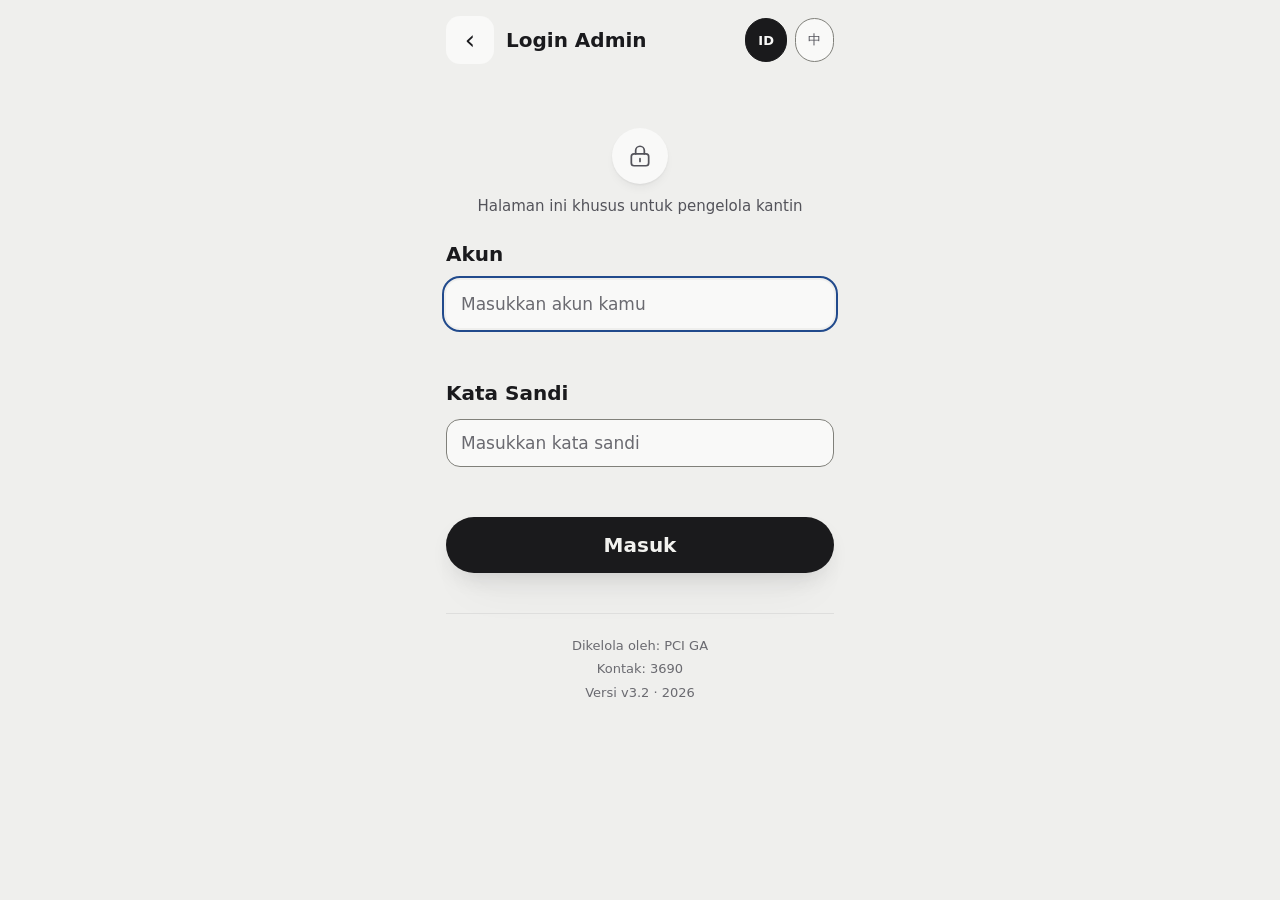
==== admin-accounts.html @ ff7b430e "清掉 app 裡最後兩處商標：動態表標題的 adidas（v3.2） 寫手冊查資料時發現動態表的標題還寫著：   中文    PCI adidas 員工餐廳回報動態表   印尼文  Data Lapo" ====
<!DOCTYPE html>
<html lang="id">
<head>
  <meta charset="UTF-8">
  <meta name="viewport" content="width=device-width, initial-scale=1.0">
  <meta name="theme-color" content="#EFEFED">
  <!--
    圖示（關卡 5-5）。三個位置各講不同的事，沒有一個浪費：
      分頁圖示（16/32px）→ PCI       只有 3 個字的空間，放最短最獨特的識別
      主畫面圖示（180px）→ PCI GA    空間夠，可以放完整
      主畫面名稱          → Kantin PCI（在 manifest.json）作業系統畫的，永遠清楚，
                                      負責回答「這是什麼」

    ⚠️ apple-touch-icon 一定要有 PNG——**iOS 不吃 SVG**。
       少了這個檔案，iPhone 加到主畫面時會拿「網頁截圖」當圖示。
    ⚠️ 那個 PNG 是**直角滿版**的：iOS 與 Android 會自己套圓角遮罩，
       圖檔自己再帶圓角的話會變成「圓角疊圓角」，四個角出現缺口。
  -->
  <link rel="icon" href="favicon.svg?v=3.2" type="image/svg+xml">
  <link rel="apple-touch-icon" href="apple-touch-icon.png?v=3.2">
  <link rel="manifest" href="manifest.json?v=3.2">
  <style>html{background:#EFEFED}</style>
  <meta name="robots" content="noindex, nofollow">
  <title>Kelola Akun · Kantin PCI</title>
  <link rel="stylesheet" href="css/style.css?v=3.2">
</head>
<body>

  <div class="page page-wide">

    <!-- 頁首 -->
    <header class="topbar">
      <h1 class="topbar-title" id="pageTitle">Kelola Akun</h1>
      <div class="lang-switch lang-switch-compact">
        <button type="button" class="lang-btn" data-lang="id">ID</button>
        <button type="button" class="lang-btn" data-lang="zh">中</button>
      </div>
    </header>

    <!-- 登入者資訊列 -->
    <div id="adminBar" class="admin-bar hidden">
      <nav id="adminNav" class="admin-nav"></nav>
      <span class="admin-bar-who">
        <span id="adminName"></span>
        <span id="adminRole" class="tag"></span>
        <button type="button" id="logoutBtn" class="admin-bar-logout">Keluar</button>
      </span>
    </div>

    <main>
      <!-- 驗證登入狀態中 -->
      <div id="bootView" class="state-box">
        <div class="spinner"></div>
        <p id="bootText">Mengecek status login…</p>
      </div>

      <div id="errorView" class="result error hidden"></div>

      <div id="mainView" class="hidden">

        <div class="list-bar">
          <span id="countInfo" class="list-count"></span>
          <button type="button" id="addBtn" class="btn-primary btn-inline">Tambah Admin</button>
        </div>

        <div id="actionNote" class="result ok hidden"></div>
        <div id="listError" class="result error hidden"></div>

        <!-- 新增管理者表單（預設收起） -->
        <form id="addForm" class="filter-box add-form hidden" novalidate>
          <h2 class="add-form-title" id="addFormTitle">Tambah Admin</h2>

          <div class="filter-field filter-field-wide">
            <label class="filter-label" for="fName" id="labelName">Nama</label>
            <input type="text" id="fName" autocomplete="off">
          </div>

          <div class="filter-field filter-field-wide">
            <label class="filter-label" for="fAccount" id="labelAccount">Akun</label>
            <input type="text" id="fAccount" autocomplete="off" spellcheck="false" inputmode="email">
          </div>

          <div class="filter-field filter-field-wide">
            <label class="filter-label" for="fEmail" id="labelEmail">Email</label>
            <input type="text" id="fEmail" autocomplete="off" spellcheck="false" inputmode="email">
          </div>

          <div class="filter-field">
            <label class="filter-label" for="fRole" id="labelRole">Peran</label>
            <select id="fRole">
              <option value="ADMIN"></option>
              <option value="SUPER"></option>
            </select>
          </div>

          <p class="field-hint" id="roleHint"></p>

          <!-- 初始密碼：與「重設密碼」對話框同一套選擇方式 -->
          <div class="filter-field filter-field-wide">
            <span class="filter-label" id="labelInitPw">Kata sandi awal</span>

            <label class="pw-choice">
              <input type="radio" name="newPwMode" value="manual" checked>
              <span>
                <span class="pw-choice-title" id="newPwManual"></span>
                <span class="pw-choice-hint" id="newPwManualHint"></span>
              </span>
            </label>

            <label class="pw-choice">
              <input type="radio" name="newPwMode" value="auto">
              <span>
                <span class="pw-choice-title" id="newPwAuto"></span>
                <span class="pw-choice-hint" id="newPwAutoHint"></span>
              </span>
            </label>

            <div class="pw-manual" id="newPwBox">
              <input type="password" id="fPassword" autocomplete="new-password" spellcheck="false">
              <label class="pw-show">
                <input type="checkbox" id="showNewPw">
                <span id="newPwShowLabel"></span>
              </label>
            </div>
          </div>

          <div id="addError" class="result error hidden"></div>

          <div class="filter-actions">
            <button type="submit" id="createBtn" class="btn-primary btn-inline">Buat Akun</button>
            <button type="button" id="cancelBtn" class="btn-secondary btn-inline">Batal</button>
          </div>
        </form>

        <!-- 載入中 -->
        <div id="listLoading" class="state-box hidden">
          <div class="spinner"></div>
          <p id="listLoadingText">Memuat daftar admin…</p>
        </div>

        <div id="adminList"></div>
      </div>
    </main>

    <footer class="site-footer" id="siteFooter"></footer>

  </div>

  <script src="js/config.js?v=3.2"></script>
  <script src="js/i18n.js?v=3.2"></script>
  <script src="js/ui.js?v=3.2"></script>
  <script src="js/api.js?v=3.2"></script>
  <script src="js/admin-session.js?v=3.2"></script>
  <script src="js/admin-accounts.js?v=3.2"></script>

</body>
</html>
---- css/style.css ----
/* PCI 餐廳回饋系統 — 樣式
   設計原則：手機優先、大字體、大按鈕
   （工廠現場、光線不佳、可能單手或戴手套操作） */


/* ===== 設計基礎（所有顏色與尺寸都從這裡取，不要在下面寫死）=====

   ⚠️ 要調整整體風格改這一區就好，不必逐條找。

   設計方向（關卡 5-1 定案，參考 madebypan.com）：
   **中性米白底 + 近黑主動作 + 顏色只給有意義的東西。**

   核心原則是「**畫面上只要有顏色，就一定代表意義**」——
   狀態（未處理紅 / 處理中黃 / 已結案綠）與星等是僅有的彩色，
   其餘一律中性。這樣那幾個顏色才真的跳得出來。

   ⚠️ 原本的品牌藍 #2563eb 已經拿掉。`--brand` 系列保留成別名
      （CSS 裡有 51 處在用），現在指向近黑主色，不必逐一改寫。
*/

:root {
  /* 只支援淺色。
     不宣告的話，部分 Android 瀏覽器會強制反轉整頁，
     精心調的米白會變成深褐色，狀態色也會跟著跑掉 */
  color-scheme: light;

  /* --- 基本表面與文字 --- */
  --bg:            #EFEFED;   /* 中性米白。不是白、也不是冷灰 */
  --surface:       #F9F9F8;   /* 卡片，比底色亮一階 */
  --surface-alt:   #E7E7E6;
  --text:          #1A1A1D;   /* 對底色 15.1:1 */
  --text-muted:    #53535A;   /* 對底色 6.6:1 */
  --text-subtle:   #6A6A70;   /* 對底色 4.7:1，剛好通過 WCAG AA */
  --border:        #DEDEDD;   /* 純裝飾的分隔線，沒有對比度要求 */
  --border-strong: #CBCBCA;   /* 較明顯的分隔線，仍屬裝飾 */

  /* ⚠️ 輸入框、可點按鈕的**邊界**另外一個顏色，不能用上面那兩個。
     WCAG 1.4.11 要求「互動元件的邊界」對背景至少 3:1——
     #CBCBCA 只有 1.41:1，在工廠光線下等於看不到輸入框在哪裡。
     這一條是裝飾線與互動邊界的差別，很容易被當成同一件事。 */
  --border-input:  #80807A;   /* 對底色 3.45:1 */

  /* 大型裝飾數字（步驟編號）。
     ⚠️ 不可以再淡了——原本用 --border-strong 只有 1.41:1，
        在工廠的爛光線下等於看不見。這個值是 3.55:1，通過大字的 3:1 */
  --num:           #7E7E77;

  /* --- 主要動作 ---
     近黑，不是彩色。整個畫面只有它與逾期案件有重陰影，
     所以它想被忽略都難 */
  --action:        #1A1A1C;
  --action-press:  #35353A;

  /* --- 舊的品牌色別名（相容用，全部指向近黑）---
     ⚠️ 這幾個名字在 CSS 裡有 51 處在用（員工端 26、管理端 25）。
        保留別名，管理端就會自動拿到新配色而不必在 5-2 動它 */
  --brand:        var(--action);
  --brand-dark:   var(--action-press);
  --brand-light:  var(--surface-alt);
  --brand-border: var(--border-strong);

  /* --- 狀態色：畫面上僅有的彩色，每個都算過對比度 --- */
  --ok:          #046C4E;
  --ok-bg:       #E7F5EE;
  --ok-border:   #BFE3D3;
  --danger:      #A81E1E;
  --danger-bg:   #FBEDEC;
  --danger-border:#F3CFCD;
  --danger-tag:  #F7DEDC;
  --warn:        #8A5300;
  --warn-bg:     #FBF2E3;
  /* ⚠️ 星星的對比度是由**描邊**負責的，不是填色。
     越鮮豔的金色越亮、對比越低——單靠填色最多只能到 3.18:1（很勉強）。
     改成「鮮豔填色 + 深色描邊」之後，填色可以放開，
     而深色的邊在工廠的爛光線下本來就更好認。 */
  --star:      #F2A007;   /* 填色：鮮豔的琥珀金 */
  --star-edge: #7A4E00;   /* 描邊：對底色 6.2:1，遠高於圖形要求的 3:1 */

  /* ⚠️ 圖表的滿意度線是**另一個顏色**，不能跟著星星變鮮豔。
     星星靠描邊撐對比度，但一條線沒有描邊——它的對比度只能靠自己。
     這兩個很容易被當成同一件事（它們講的都是「滿意度」），
     所以分成兩個 token，並由 check-contrast.js 各自把關。 */
  --chart-rating: #C07405;   /* 對卡片 3.15:1 */

  /* --- 圓角 --- */
  --radius-sm:   10px;
  --radius:      14px;
  --radius-lg:   20px;
  --radius-pill: 999px;

  /* --- 字級 ---
     clamp(最小, 隨螢幕寬度連續變化, 最大)：手機到電腦是平滑過渡，
     不是「手機一種、電腦一種」的跳變。

     ⚠️ --fs-input 的下限鎖死 16px。低於 16px 的話，
        iOS 一點輸入框就會自動放大整個畫面，使用者要手動縮回來。

     ⚠️ 列印時 vw 指的是「紙張寬度」，算出來的字級無法預期，
        所以 @media print 裡會把這一整組改回固定值（見檔案最後）。 */
  --fs-xs:      clamp(12px, 0.70rem + 0.15vw, 13px);
  --fs-sm:      clamp(13px, 0.78rem + 0.20vw, 15px);
  --fs-body:    clamp(15px, 0.88rem + 0.25vw, 17px);
  --fs-input:   clamp(16px, 0.95rem + 0.20vw, 17px);
  --fs-lg:      clamp(17px, 1.00rem + 0.40vw, 20px);
  --fs-title:   clamp(23px, 1.30rem + 1.30vw, 34px);
  --fs-display: clamp(30px, 1.60rem + 2.60vw, 52px);

  /* --- 觸控目標最小高度（工廠現場可能戴手套，不要小於 48px）--- */
  --tap-min: 48px;

  /* --- 間距：也跟著螢幕變，電腦上版面會自然變鬆，
         而不是「手機版被整個放大」 --- */
  --gap:      clamp(12px, 0.70rem + 0.40vw, 18px);
  --pad-card: clamp(16px, 0.90rem + 0.60vw, 24px);
  --sec-gap:  clamp(28px, 1.50rem + 2.00vw, 56px);

  /* --- 陰影：兩階 ---

     ⚠️ 關鍵不是「有沒有陰影」，是**陰影強度要跟重要性成正比**。
        改版前每一張卡片都有 `0 1px 3px rgba(0,0,0,.06)`，
        平均分配的結果就是沒有任何一張被強調——那正是「單調」的來源。

     陰影色用帶灰的深色，不用純黑：純黑打在米白底上會顯髒。 */
  --lift-1: 0 1px 2px rgba(38,38,44,.05), 0 6px 14px -8px rgba(38,38,44,.16);
  --lift-2: 0 10px 24px -10px rgba(40,40,45,.20), 0 24px 48px -24px rgba(40,40,45,.24);
}


/* ===== 表面 / 表面上的文字（surface / on-surface）=====

   📌 文字與按鈕會自動跟著背景走，靠的是這一組。

      作法不是用 JS 偵測背景色，而是**讓每個表面自己帶著
      「放在我上面的文字該是什麼顏色」**。
      元件一律寫 `color: var(--fg)`，不寫死顏色。

   ⚠️ 為什麼不用 JS 即時運算：背景可能是漸層、半透明、或被圖片蓋住，
      JS 取到的值不一定是眼睛看到的，而且每次重繪都要算一次。
      用 token 是靜態的、可驗證的、零成本。

   ⚠️ 實際踩過的坑：`.empty span { color: ... }` 這種寫法會**滲進深色按鈕裡面**，
      把淺色文字蓋成深灰（1.5:1，等於看不見）。
      因為按鈕自己的顏色是「繼承」來的，而繼承的優先度輸給直接指定。
      **兩個對策：選擇器用 `>` 限定直接子層，而且深色元件自己帶 --fg。**

   驗證方式：node tools/check-contrast.js
*/

.on-base   { --surf: var(--bg);        --fg: var(--text); --fg-muted: var(--text-muted); --fg-subtle: var(--text-subtle); --line: var(--border); }
.on-raised { --surf: var(--surface);   --fg: var(--text); --fg-muted: var(--text-muted); --fg-subtle: var(--text-subtle); --line: var(--border); }
.on-dark   { --surf: var(--action);    --fg: #F2F2EF; --fg-muted: #C2C2BD; --fg-subtle: #93938E; --line: rgba(255,255,255,.16); }
.on-danger { --surf: var(--danger-bg); --fg: #7A1616; --fg-muted: #8E3232; --fg-subtle: #9A4A4A; --line: rgba(122,22,22,.18); }
.on-warn   { --surf: var(--warn-bg);   --fg: #6E4200; --fg-muted: #855A1E; --fg-subtle: #8A6534; --line: rgba(110,66,0,.18); }
.on-ok     { --surf: var(--ok-bg);     --fg: #04543D; --fg-muted: #2A6B57; --fg-subtle: #3A7360; --line: rgba(4,84,61,.18); }


* {
  box-sizing: border-box;
  margin: 0;
  padding: 0;
}

body {
  font-family: "Noto Sans TC", "Segoe UI", system-ui, -apple-system, sans-serif;
  background: var(--bg);
  color: var(--text);
  line-height: 1.6;
  -webkit-text-size-adjust: 100%;
}

.page {
  max-width: 520px;
  margin: 0 auto;
  padding: 16px;
  padding-bottom: 48px;
}

.hidden { display: none !important; }
.muted  { color: var(--text-muted); font-size: 14px; }
.hint   { color: var(--text-muted); font-size: 13px; margin-top: 12px; }


/* ===== 語言切換 ===== */

.lang-switch {
  display: flex;
  gap: 8px;
  justify-content: center;
  margin-bottom: 20px;
}

.lang-btn {
  flex: 0 0 auto;
  /* ⚠️ 44px 是最低標。原本 40px——工廠現場可能戴手套，按不準 */
  min-height: 44px;
  padding: 8px 16px;
  font-size: var(--fs-sm);
  font-family: inherit;
  color: var(--text-muted);
  background: var(--surface);
  border: 1px solid var(--border-input);
  border-radius: 999px;
  cursor: pointer;
}

.lang-btn.active {
  color: var(--surface);
  background: var(--brand);
  border-color: var(--brand);
  font-weight: 600;
}

.lang-switch-compact { margin: 0; }
.lang-switch-compact .lang-btn { padding: 6px 12px; font-size: var(--fs-xs); min-height: 44px; }


/* ===== 頁首標誌列 ===== */

.app-bar {
  display: flex;
  align-items: center;
  gap: 10px;
  padding-bottom: 14px;
}

/* 語言切換推到右邊 */
.app-bar .lang-switch { margin-left: auto; margin-bottom: 0; }


/* ===== PCI GA 文字標誌（關卡 5-2）=====

   ⚠️ 這是**純文字**排出來的，沒有圖檔。

      理由：載入零成本（工廠 wifi 不好時圖檔會晚一步出現）、
      無限放大不糊（海報放到 A2 一樣銳利）、可以跟著背景變色。
      而且完全避開品牌資產的使用問題——
      集團給的那個檔案是「金色的樹 + 三個事業單位的標誌」的合體圖，
      不是 PCI 單獨的標記，也不是真的向量圖（247KB 點陣圖包在 SVG 外殼裡）。

      正式的單色向量檔拿到之後要換，那時只要改這一個元件。

   效果來自四個槓桿：字重落差、大小落差、字距、對齊。
   不能用顏色和漸層——那是這一版設計的原則。
*/

.wordmark {
  display: inline-flex;
  align-items: flex-start;
  flex: none;
  color: var(--fg, var(--text));
  text-decoration: none;
}

.wordmark b {
  font-weight: 800;
  font-size: var(--fs-lg);
  letter-spacing: .1em;
  line-height: 1.1;
}

/* GA 縮小、拉開字距、對齊上緣——這是 W1-b 的做法 */
.wordmark i {
  font-style: normal;
  font-weight: 400;
  font-size: var(--fs-xs);
  letter-spacing: .3em;
  line-height: 1;
  color: var(--fg-muted, var(--text-muted));
  margin: 2px 0 0 .45em;
}

/* 內頁頁首：標誌旁邊補一行小字說明現在在哪一頁。
   ⚠️ 首頁不需要（大標題緊接著就寫了），但回報頁與查詢頁沒有大標題，
      沒有這行的話頁首就真的只剩 PCI GA，使用者不知道自己在哪 */
.page-tag {
  font-size: var(--fs-xs);
  color: var(--text-muted);
  padding-left: 10px;
  margin-left: 10px;
  border-left: 1px solid var(--border);
  line-height: 1.35;
}


/* ===== 首頁 ===== */

/* 主視覺：小標 + 大標題 + 一行說明。
   ⚠️ 不置中——左對齊在手機上比較好讀，而且與下方的卡片對齊成一條線 */
.hero {
  text-align: left;
  padding: var(--sec-gap) 0 calc(var(--sec-gap) * .6);
}

/* ⚠️ 首頁不再用大 emoji 當主視覺（關卡 5-2）。
   改成「小標 + 大標題」的排版層次——那才是這一版的識別，
   而且一張彩色圖會立刻搶走那顆黑色主按鈕的焦點 */
.hero-icon { display: none; }

.hero-eyebrow {
  font-size: var(--fs-xs);
  font-weight: 700;
  letter-spacing: .12em;
  text-transform: uppercase;
  color: var(--text-subtle);
}

.hero h1 {
  font-size: var(--fs-title);
  line-height: 1.25;
  letter-spacing: .01em;
  margin-top: 10px;
}

.hero-tagline {
  color: var(--text-muted);
  font-size: var(--fs-body);
  margin-top: 10px;
}

.menu {
  display: flex;
  flex-direction: column;
  gap: 12px;
}

/*
 * ⚠️ 兩張卡片刻意做成**不一樣的份量**，這是整個改版的重點。
 *
 *    改版前兩張都是白底 + 1px 框，「主要」那張只差在框粗了 1px——
 *    掃過去根本分不出來，而那正是「單調」的來源：
 *    **沒有東西比別的東西重要。**
 *
 *    現在：主要動作是近黑實心 + 重陰影，次要是淺色平面。
 *    想忽略那顆黑的都難。
 */
.menu-card {
  display: flex;
  align-items: center;
  gap: 14px;
  padding: 18px var(--pad-card);
  min-height: var(--tap-min);
  background: var(--surface);
  border: 0;
  border-radius: var(--radius-lg);
  text-decoration: none;
  color: var(--fg, var(--text));
  box-shadow: var(--lift-1);
}

.menu-card:active { background: var(--surface-alt); }

/* 主要動作：深色表面，自己帶著 on-surface token。
   ⚠️ 內部文字一律讀 --fg / --fg-muted，不靠繼承——
      靠繼承的話，外層任何一條 `.xxx span { color }` 都會把它蓋掉
      （這個坑在 5-1 的預覽頁實際踩過，深灰字打在近黑底上 1.5:1）*/
.menu-card-primary {
  --fg: #F2F2EF;
  --fg-muted: #C2C2BD;

  background: var(--action);
  box-shadow: var(--lift-2);
}

.menu-card-primary:active { background: var(--action-press); }

/* 序號取代圖示：01 / 02。
   數字比圖示更能表達「先做這個，再做那個」的順序 */
.menu-num {
  font-size: var(--fs-lg);
  font-weight: 700;
  font-variant-numeric: tabular-nums;
  color: var(--fg-muted, var(--text-subtle));
  flex: none;
}

.menu-icon svg { width: 26px; height: 26px; display: block; }
.menu-text  { flex: 1; display: flex; flex-direction: column; min-width: 0; }
.menu-title { font-size: var(--fs-lg); font-weight: 700; color: var(--fg, var(--text)); }
.menu-desc  { font-size: var(--fs-sm); color: var(--fg-muted, var(--text-muted)); margin-top: 2px; }
.menu-arrow { font-size: 22px; color: var(--fg-muted, var(--text-subtle)); line-height: 1; flex: none; }


/* ===== 頁首（內頁）===== */

.topbar {
  display: flex;
  align-items: center;
  gap: 12px;
  padding-bottom: 14px;
  margin-bottom: var(--gap);
}

.topbar-back {
  flex: 0 0 auto;
  width: var(--tap-min);
  height: var(--tap-min);
  display: flex;
  align-items: center;
  justify-content: center;
  font-size: 26px;
  line-height: 1;
  color: var(--text);
  background: var(--surface);
  border: 0;
  border-radius: var(--radius);
  text-decoration: none;
}

.topbar-back:active { background: var(--surface-alt); }

/* ⚠️ 內頁沒有大標題，所以頁首要負責回答「我在哪一頁」。
   首頁不需要（大標題緊接著就寫了），但這兩頁需要 */
.topbar-title {
  flex: 1;
  font-size: var(--fs-lg);
  min-width: 0;
}


/* ===== 表單 ===== */

/*
 * ⚠️ 每一段用「大號碼 + 標題」開頭，取代原本的框線卡片。
 *
 *    原本每個欄位都是白底 + 1px 框，八個欄位就是八個一模一樣的框，
 *    使用者看不出「還剩幾步」。編號能回答那個問題，
 *    而且大數字在工廠的爛光線下比細框線好認得多。
 */
.field {
  background: transparent;
  border: 0;
  border-radius: 0;
  padding: 0;
  margin-bottom: var(--sec-gap);
}

.field-num {
  display: block;
  font-size: var(--fs-display);
  font-weight: 700;
  line-height: 1;
  font-variant-numeric: tabular-nums;
  /* ⚠️ 不可以再淡了。原本用 --border-strong 只有 1.41:1，
     在工廠光線下等於看不見。--num 是算過的 3.55:1 */
  color: var(--num);
}

.field-label {
  display: flex;
  align-items: center;
  gap: 8px;
  flex-wrap: wrap;
  font-weight: 700;
  font-size: var(--fs-lg);
  margin: 2px 0 10px;
}

.tag {
  font-size: var(--fs-xs);
  font-weight: 600;
  padding: 3px 10px;
  border-radius: var(--radius-pill);
  color: var(--text-muted);
  background: var(--surface-alt);
}

.tag-required {
  color: var(--danger);
  background: var(--danger-tag);
}

input[type="text"],
input[type="password"],
select,
textarea {
  width: 100%;
  min-height: var(--tap-min);
  /* ⚠️ 絕不可小於 16px：小於的話 iOS 一點輸入框就會自動放大整個畫面 */
  font-size: var(--fs-input);
  font-family: inherit;
  color: var(--text);
  padding: 12px 14px;
  /* ⚠️ 互動元件的邊界要 3:1，不能用裝飾用的 --border-strong（1.41:1）*/
  border: 1px solid var(--border-input);
  border-radius: var(--radius);
  background: var(--surface);
}

select { height: var(--tap-min); }
textarea { resize: vertical; }

input::placeholder,
textarea::placeholder { color: var(--text-subtle); }

/* 焦點外框用 PCI 藍——這是整個 app 唯一出現品牌藍的地方。
   它不參與版面配色，只在鍵盤操作時出現，所以不會破壞「顏色只給意義」的原則 */
input:focus,
select:focus,
textarea:focus {
  outline: 2px solid #214A8C;
  outline-offset: 2px;
  border-color: transparent;
}

.field-note {
  font-size: var(--fs-sm);
  color: var(--text-muted);
  margin-top: 8px;
  min-height: 20px;
}

.field-note.ok { color: var(--ok); font-weight: 700; }
.field-note.ng { color: var(--danger); font-weight: 700; }
.field-note.rated { color: var(--warn); font-weight: 700; }


/* ===== 問題分類 ===== */

.category-grid {
  display: grid;
  grid-template-columns: repeat(3, 1fr);
  gap: 8px;
}

.category-btn {
  display: flex;
  min-height: 88px;
  flex-direction: column;
  align-items: center;
  justify-content: center;
  gap: 6px;
  padding: 10px 4px;
  font-family: inherit;
  color: var(--fg, var(--text));
  background: var(--surface);
  border: 0;
  border-radius: var(--radius);
  cursor: pointer;
}

/* ⚠️ 不用 opacity。opacity 會把文字往背景混，對比度變成算不準也控制不了；
   而且巢狀的 opacity 會相乘。改成直接指定「停用」的顏色 */
.category-btn.disabled {
  color: var(--text-subtle);
  background: var(--surface-alt);
  cursor: not-allowed;
}

/* 選中＝實心近黑。自己帶 on-dark 的 token，
   裡面的文字與 SVG 圖示（stroke=currentColor）都會自動變淺色 */
.category-btn.selected {
  --fg: #F2F2EF;
  color: var(--fg);
  background: var(--action);
  font-weight: 700;
  box-shadow: var(--lift-1);
}

.category-icon svg { width: 24px; height: 24px; display: block; }
.category-label { font-size: var(--fs-xs); text-align: center; line-height: 1.35; }


/* ===== 星等 ===== */

.stars {
  display: flex;
  gap: 6px;
}

.star {
  flex: 1;
  display: flex;
  align-items: center;
  justify-content: center;
  min-height: var(--tap-min);
  padding: 8px 0;
  background: none;
  border: none;
  cursor: pointer;
}

.star svg {
  width: 34px;
  height: 34px;
  display: block;
  /* 未選：只有外框。
     ⚠️ 顏色用 --num（3.55:1）不用 --border-strong（1.4:1）——
        後者在工廠光線下看不見，使用者會不知道總共有五顆 */
  fill: none;
  stroke: var(--num);
  stroke-width: 1.7;
  transition: transform .12s ease-out;
}

/* 已選：鮮豔實心 + 深色描邊 + 一點點浮起。
   描邊是對比度的來源，所以填色可以放心用鮮豔的 */
.star.on svg {
  fill: var(--star);
  stroke: var(--star-edge);
  stroke-width: 1.4;
  filter: drop-shadow(0 2px 3px rgba(122, 78, 0, .32));
}

/* 按下去的回饋。⚠️ 有些人開了「減少動態」，要尊重 */
.star:active svg { transform: scale(.88); }

@media (prefers-reduced-motion: reduce) {
  .star svg { transition: none; }
  .star:active svg { transform: none; }
}


/* ===== 按鈕 ===== */

.btn-primary,
.btn-secondary {
  display: block;
  width: 100%;
  margin-top: var(--gap);
  min-height: 54px;
  padding: 16px;
  font-size: var(--fs-lg);
  font-weight: 700;
  font-family: inherit;
  text-align: center;
  text-decoration: none;
  border: none;
  /* 膠囊形。這一版的識別之一，而且 54px 高度不受影響 */
  border-radius: var(--radius-pill);
  cursor: pointer;
}

/* 主要動作：近黑實心 + 重陰影。
   整個畫面只有它與逾期案件有這種陰影，所以它想被忽略都難 */
.btn-primary {
  color: #F2F2EF;
  background: var(--action);
  box-shadow: var(--lift-2);
}

.btn-primary:active  { background: var(--action-press); }
/* 停用：降成平面 + 灰底。用顏色與陰影表達，不用 opacity */
.btn-primary:disabled {
  color: var(--text-subtle);
  background: var(--surface-alt);
  box-shadow: none;
  cursor: not-allowed;
}

.btn-secondary {
  color: var(--text);
  background: var(--surface);
  border: 1px solid var(--border-input);
  box-shadow: var(--lift-1);
}


/* ===== 訊息 ===== */

.result {
  padding: 14px 16px;
  border-radius: var(--radius);
  font-size: var(--fs-sm);
  line-height: 1.7;
  margin-top: 12px;
}

/* ⚠️ 「查無此工號」是試辦期最常出現的畫面（名冊還沒補齊）。
   所以錯誤訊息不能只說「錯了」，要告訴他下一步能做什麼 */
.result.error {
  color: #7A1616;
  background: var(--danger-bg);
  border: 0;
  font-weight: 600;
}


/* ===== 狀態畫面（載入中 / 成功）=====

   ⚠️ 這個 app 的載入時間是 **3～8 秒**（Apps Script 的固定成本）。
      那幾秒使用者看到什麼，決定他覺得系統「在跑」還是「壞了」。
*/

.state-box {
  text-align: center;
  padding: var(--sec-gap) 20px;
  color: var(--text-muted);
}

/*
 * 骨架：先把「等一下會出現什麼形狀」畫出來。
 *
 * ⚠️ 為什麼不用轉圈圈：轉圈圈只表達「還在忙」，
 *    形狀則表達「東西正在來，而且長這樣」——後者讓人願意多等幾秒。
 */
.skeleton {
  display: block;
  height: 48px;
  border-radius: var(--radius);
  background: linear-gradient(90deg,
              var(--surface-alt) 25%, var(--surface) 50%, var(--surface-alt) 75%);
  background-size: 200% 100%;
  animation: shimmer 1.4s linear infinite;
}

.skeleton + .skeleton { margin-top: 10px; }
.skeleton-sm { height: 20px; width: 42%; border-radius: var(--radius-sm); }

@keyframes shimmer { to { background-position: -200% 0; } }

.spinner {
  width: 32px;
  height: 32px;
  margin: 0 auto 16px;
  border: 3px solid var(--border);
  border-top-color: var(--action);
  border-radius: 50%;
  animation: spin .8s linear infinite;
}

@keyframes spin { to { transform: rotate(360deg); } }

/* ⚠️ 有些人開了系統的「減少動態」（會頭暈、或前庭功能敏感）。
   要尊重那個設定，否則這兩個動畫會讓他們不舒服 */
@media (prefers-reduced-motion: reduce) {
  .skeleton { animation: none; }
  .spinner  { animation-duration: 2.4s; }
}

.success-box {
  background: transparent;
  border: 0;
  border-radius: 0;
  color: inherit;
}

/* 打勾放進一個實心圓裡：顏色是「已結案」的綠，
   而綠色在這一版是有意義的顏色（成功），不是裝飾 */
.success-icon {
  width: 62px; height: 62px; margin: 0 auto 4px;
  border-radius: 50%;
  background: var(--ok); color: #F2F2EF;
  display: flex; align-items: center; justify-content: center;
}
.success-icon svg { width: 30px; height: 30px; stroke-width: 2.4; }

.success-box h2 {
  font-size: var(--fs-title);
  margin: 14px 0 4px;
}

/* 案件編號是整段流程的情緒高點，也是使用者唯一需要記住的東西。
   ⚠️ 原本用虛線框——虛線在這一版看起來像「未完成」。改成實心卡片 */
.case-box {
  margin: var(--sec-gap) 0 8px;
  padding: 18px;
  background: var(--surface);
  border: 0;
  border-radius: var(--radius-lg);
  box-shadow: var(--lift-1);
}

.case-label {
  font-size: var(--fs-xs);
  color: var(--text-muted);
}

.case-id {
  font-size: var(--fs-title);
  font-weight: 700;
  letter-spacing: .04em;
  /* 等寬數字：編號要一眼看清楚、抄得下來 */
  font-variant-numeric: tabular-nums;
  color: var(--text);
  margin-top: 4px;
  word-break: break-all;
}


/* ===== 頁尾系統資訊 ===== */

.site-footer {
  margin-top: 40px;
  padding-top: 20px;
  border-top: 1px solid var(--border);
  text-align: center;
  font-size: var(--fs-xs);
  color: var(--text-subtle);
  line-height: 1.8;
}

.site-footer:empty {
  display: none;      /* SYSTEM_INFO 全部留空時不要留一條孤零零的線 */
}


/* ===== 餐別（單選）===== */

.meal-grid {
  display: grid;
  grid-template-columns: repeat(3, 1fr);
  gap: 8px;
}

.meal-btn {
  display: flex;
  flex-direction: column;
  align-items: center;
  justify-content: center;
  gap: 6px;
  min-height: 76px;
  padding: 10px 4px;
  font-family: inherit;
  color: var(--text);
  background: var(--surface);
  border: 1.5px solid var(--border);
  border-radius: var(--radius);
  cursor: pointer;
}

.meal-btn.selected {
  color: var(--brand-dark);
  background: var(--brand-light);
  border-color: var(--brand);
  font-weight: 600;
}

.meal-icon svg { width: 22px; height: 22px; display: block; }
.meal-label { font-size: var(--fs-xs); text-align: center; line-height: 1.3; }


/* ===== 照片 ===== */

.photo-list {
  display: flex;
  gap: 8px;
  flex-wrap: wrap;
}

.photo-list:empty { display: none; }

.photo-item {
  position: relative;
  width: 96px;
  height: 96px;
  border-radius: var(--radius-sm);
  overflow: hidden;
  border: 1px solid var(--border);
  background: var(--surface-alt);
}

.photo-item img {
  width: 100%;
  height: 100%;
  object-fit: cover;
  display: block;
}

.photo-size {
  position: absolute;
  left: 0;
  right: 0;
  bottom: 0;
  padding: 2px 4px;
  font-size: 11px;
  text-align: center;
  color: #F2F2EF;
  background: rgba(26, 26, 28, .62);
}

.photo-remove {
  position: absolute;
  top: 4px;
  right: 4px;
  width: 28px;
  height: 28px;
  font-size: 18px;
  line-height: 1;
  color: #F2F2EF;
  background: rgba(26, 26, 28, .68);
  border: none;
  border-radius: 50%;
  cursor: pointer;
}

.photo-add {
  display: flex;
  align-items: center;
  justify-content: center;
  gap: 8px;
  width: 100%;
  min-height: var(--tap-min);
  margin-top: 10px;
  padding: 12px;
  font-size: var(--fs-body);
  font-family: inherit;
  color: var(--brand-dark);
  background: var(--brand-light);
  border: 1.5px dashed var(--brand-border);
  border-radius: var(--radius);
  cursor: pointer;
}

.photo-add:disabled {
  color: var(--text-muted);
  background: var(--surface-alt);
  border-color: var(--border-strong);
  cursor: wait;
}

.photo-add-icon svg { width: 20px; height: 20px; display: block; }


/* ===== 查詢結果 ===== */

.result-info {
  margin: 16px 0 10px;
  font-size: var(--fs-sm);
  color: var(--text-muted);
}

.case-card {
  background: var(--surface);
  border: 0;
  border-radius: var(--radius-lg);
  margin-bottom: 10px;
  overflow: hidden;
}

/* 展開中的案件：用陰影浮起來，不用框線換色
   （一整頁灰卡片裡，1px 的框線差異掃過去根本看不到）*/
.case-card.open { box-shadow: var(--lift-1); }

.case-head {
  display: flex;
  align-items: flex-start;
  gap: 12px;
  width: 100%;
  padding: 14px;
  font-family: inherit;
  text-align: left;
  color: inherit;
  background: none;
  border: none;
  cursor: pointer;
}

.case-head-main { flex: 1; min-width: 0; }

.case-no {
  font-size: var(--fs-body);
  font-weight: 700;
  letter-spacing: .3px;
}

.case-meta {
  font-size: var(--fs-xs);
  color: var(--text-muted);
  margin-top: 2px;
}

.case-head-side {
  display: flex;
  align-items: center;
  gap: 8px;
  flex: 0 0 auto;
}

.case-arrow { color: var(--text-subtle); font-size: 14px; }

/* 狀態徽章：紅 = 未處理、黃 = 處理中、綠 = 已結案 */
.status-badge {
  display: inline-block;
  padding: 3px 10px;
  font-size: 11px;
  font-weight: 600;
  border-radius: var(--radius-pill);
  white-space: nowrap;
}

/* ⚠️ 顏色一律走 token，不要寫死。
   員工端查詢頁、管理端案件列表、排程寄出的信這三個地方顯示的是同一批狀態，
   三邊用不同色碼的話，同一件案子會出現三種顏色 */
.status-badge.new  { color: var(--danger); background: var(--danger-bg); }
.status-badge.proc { color: var(--warn);   background: var(--warn-bg); }
.status-badge.done { color: var(--ok);     background: var(--ok-bg); }

.case-detail {
  padding: 0 14px 14px;
  border-top: 1px solid var(--border);
  padding-top: 12px;
}

.case-row {
  display: flex;
  gap: 10px;
  padding: 6px 0;
  font-size: var(--fs-sm);
}

.case-row-label {
  flex: 0 0 92px;
  color: var(--text-muted);
}

.case-row-value {
  flex: 1;
  min-width: 0;
  word-break: break-word;
  white-space: pre-wrap;
}

.chip {
  display: inline-block;
  margin: 0 4px 4px 0;
  padding: 2px 10px;
  font-size: var(--fs-xs);
  color: var(--brand-dark);
  background: var(--brand-light);
  border-radius: var(--radius-pill);
}

.case-stars { color: var(--star); letter-spacing: 2px; }

.case-photo {
  display: inline-block;
  margin: 0 6px 6px 0;
  padding: 6px 12px;
  font-size: var(--fs-sm);
  color: var(--brand-dark);
  background: var(--brand-light);
  border: 1px solid var(--brand-border);
  border-radius: var(--radius-sm);
  text-decoration: none;
}

.case-reply {
  margin-top: 12px;
  padding: 12px;
  font-size: var(--fs-sm);
  background: var(--ok-bg);
  border: 1px solid var(--ok-border);
  border-radius: var(--radius-sm);
  white-space: pre-wrap;
}

.case-reply.empty {
  color: var(--text-muted);
  background: var(--surface-alt);
  border-color: var(--border);
}

.case-reply-title {
  font-weight: 600;
  color: var(--ok);
  margin-bottom: 4px;
}

.case-reply-time {
  font-weight: 400;
  font-size: var(--fs-xs);
  color: var(--text-muted);
}


/* ===== 照片縮圖與全螢幕檢視 ===== */

.case-thumbs {
  display: flex;
  gap: 8px;
  flex-wrap: wrap;
}

.case-thumb {
  width: 88px;
  height: 88px;
  padding: 0;
  border: 1px solid var(--border);
  border-radius: var(--radius-sm);
  overflow: hidden;
  background: var(--surface-alt);
  cursor: zoom-in;
}

.case-thumb img {
  width: 100%;
  height: 100%;
  object-fit: cover;
  display: block;
}

.lightbox {
  position: fixed;
  inset: 0;
  z-index: 100;
  display: flex;
  align-items: center;
  justify-content: center;
  padding: 16px;
  background: rgba(20, 20, 22, .93);
  cursor: zoom-out;
}

.lightbox img {
  max-width: 100%;
  max-height: 100%;
  object-fit: contain;
  border-radius: var(--radius-sm);
}

.no-scroll { overflow: hidden; }


/* ===== 管理端 ===== */

/* 登入頁比員工端窄一些，看起來才像一張「表單」而不是一整頁 */
.page-narrow { max-width: 420px; }

/* 登入 / 改密碼畫面上方的大圖示 */
/* 登入 / 改密碼畫面上方的圖示。
   ⚠️ 原本是 emoji（🔐 / 🔑）——每支手機長得不一樣，而且不能上色。
      改成線性 SVG，顏色跟著文字走 */
.admin-badge {
  width: 56px;
  height: 56px;
  margin: var(--sec-gap) auto 10px;
  border-radius: 50%;
  background: var(--surface);
  color: var(--text-muted);
  display: flex;
  align-items: center;
  justify-content: center;
  box-shadow: var(--lift-1);
}

.admin-badge svg { width: 26px; height: 26px; }

.admin-title {
  font-size: var(--fs-title);
  font-weight: 600;
  text-align: center;
  margin-bottom: 6px;
}

.admin-lead {
  font-size: var(--fs-sm);
  color: var(--text-muted);
  text-align: center;
  margin-bottom: 20px;
}

/* 登入後顯示「你好，某某」與登出按鈕 */
.admin-bar {
  display: flex;
  align-items: center;
  justify-content: space-between;
  gap: var(--gap);
  padding: 10px 14px;
  margin-bottom: var(--gap);
  background: var(--surface);
  border: 0;
  border-radius: var(--radius-lg);
  font-size: var(--fs-sm);
}

.admin-bar-who {
  display: flex;
  align-items: center;
  gap: 8px;
  min-width: 0;               /* 姓名太長時才會正確截斷而不是撐破版面 */
}

.admin-bar-who > span:first-child {
  overflow: hidden;
  text-overflow: ellipsis;
  white-space: nowrap;
}

.admin-bar-logout {
  flex-shrink: 0;
  /* ⚠️ 原本只有 37px。管理者一天要按好幾次，而且可能在現場用手機 */
  min-height: 44px;
  display: inline-flex;
  align-items: center;
  padding: 8px 16px;
  font-size: var(--fs-sm);
  font-family: inherit;
  color: var(--text);
  background: var(--surface);
  border: 1px solid var(--border-input);
  border-radius: var(--radius-pill);
  cursor: pointer;
}

.admin-bar-logout:active { background: var(--surface-alt); }

/* 員工端首頁角落的低調管理者入口 */
/* ⚠️ 這個連結刻意保持低調（規格 §6.4），所以視覺上很小。
   但「看起來小」不代表「按起來要小」——用 padding 把可點範圍撐到 44px，
   外觀完全不變。管理者一天要按好幾次 */
.admin-entry {
  display: inline-flex;
  align-items: center;
  min-height: 44px;
  padding: 0 8px;
  margin-top: 4px;
  font-size: var(--fs-xs);
  color: var(--text-subtle);
  text-decoration: none;
}

.admin-entry:active { color: var(--text-muted); }


/* ===== 管理端：案件列表 ===== */

/* 案件列表資訊量大，比員工端寬一些 */
.page-wide { max-width: 760px; }

/* --- 統計卡片 --- */

.stat-row {
  display: grid;
  grid-template-columns: repeat(3, 1fr);
  gap: 8px;
  margin-bottom: var(--gap);
}

.stat-card {
  display: flex;
  flex-direction: column;
  align-items: center;
  gap: 2px;
  padding: 12px 6px;
  font-family: inherit;
  color: inherit;
  background: var(--surface);
  border: 0;
  border-radius: var(--radius-lg);
  box-shadow: var(--lift-1);
  cursor: pointer;
}

.stat-card:active { background: var(--surface-alt); }

/* 目前正依這個狀態篩選。
   ⚠️ 原本只是把框線換色——在一排三張一模一樣的卡片裡，
      1px 的框線差異幾乎看不出來。改成實心反白，一眼就知道正在篩哪一個 */
.stat-card.active {
  --fg: #F2F2EF;
  color: var(--fg);
  background: var(--action);
  box-shadow: var(--lift-1);
}

.stat-card.active .stat-label { color: #C2C2BD; }
/* 反白之後那三個狀態色會看不清楚，統一改成淺色 */
.stat-card.active .stat-num   { color: var(--fg); }

.stat-num {
  font-size: 26px;
  font-weight: 700;
  line-height: 1.2;
}

.stat-label {
  font-size: var(--fs-xs);
  color: var(--text-muted);
  text-align: center;
  line-height: 1.3;
}

.stat-new  .stat-num { color: var(--danger); }
.stat-proc .stat-num { color: var(--warn); }
.stat-done .stat-num { color: var(--ok); }

/* 逾期提示。是按鈕（點一下跳到全部時間 + 未處理），但看起來像提示列 */
.overdue-note {
  display: block;
  width: 100%;
  padding: 12px 14px;
  margin-bottom: var(--gap);
  font-family: inherit;
  font-size: var(--fs-sm);
  font-weight: 600;
  text-align: left;
  color: #7A1616;
  background: var(--danger-bg);
  border: 0;
  border-radius: var(--radius-lg);
  /* 整個管理端只有這一列有重陰影——它是唯一「現在就要動」的東西 */
  box-shadow: var(--lift-2);
  cursor: pointer;
}

.overdue-note:active { background: var(--danger-tag); }

/* --- 篩選區 --- */

.filter-box {
  margin-bottom: var(--gap);
  background: var(--surface);
  border: 0;
  border-radius: var(--radius-lg);
  overflow: hidden;
}

.filter-toggle {
  display: flex;
  align-items: center;
  gap: 8px;
  width: 100%;
  padding: 14px var(--pad-card);
  font-family: inherit;
  font-size: var(--fs-body);
  font-weight: 600;
  color: inherit;
  text-align: left;
  background: none;
  border: none;
  cursor: pointer;
}

.filter-arrow {
  margin-left: auto;
  color: var(--text-subtle);
  font-size: 14px;
}

.tag-active {
  color: var(--brand);
  background: var(--brand-light);
}

.filter-body {
  display: grid;
  grid-template-columns: repeat(2, 1fr);
  gap: var(--gap);
  padding: 0 var(--pad-card) var(--pad-card);
  border-top: 1px solid var(--border);
  padding-top: var(--pad-card);
}

.filter-field { display: flex; flex-direction: column; gap: 6px; }

/* 關鍵字欄位佔滿一整列 */
.filter-field-wide { grid-column: 1 / -1; }

.filter-label {
  font-size: var(--fs-xs);
  font-weight: 600;
  color: var(--text-muted);
}

/* 日期欄位在 iOS 上預設高度會跟其他欄位對不齊 */
input[type="date"] {
  width: 100%;
  height: 46px;
  padding: 10px 12px;
  font-family: inherit;
  font-size: var(--fs-input);
  color: inherit;
  background: var(--surface);
  border: 1px solid var(--border-strong);
  border-radius: var(--radius-sm);
}

.filter-actions {
  grid-column: 1 / -1;
  display: flex;
  gap: 8px;
}

/* 篩選區裡的按鈕不要像主要按鈕那樣佔滿整行 */
.btn-inline {
  flex: 1;
  margin-top: 0;
  padding: 12px;
  font-size: var(--fs-body);
}

/* --- 清單上方的資訊列 --- */

.list-bar {
  display: flex;
  align-items: center;
  justify-content: space-between;
  gap: var(--gap);
  margin-bottom: 8px;
}

.list-count {
  font-size: var(--fs-sm);
  color: var(--text-muted);
}

/* 頁首的重新整理鈕：重新載入並回到初始畫面 */
.topbar-refresh {
  flex-shrink: 0;
  /* 手指點得到：觸控目標不可小於 44px（設計變數 --tap-min 是 48） */
  width: 44px;
  height: 44px;
  padding: 0;
  font-size: 20px;
  line-height: 1;
  color: var(--text-muted);
  background: var(--surface);
  border: 1px solid var(--border-strong);
  border-radius: 50%;
  cursor: pointer;
}

.topbar-refresh:active { background: var(--surface-alt); }
.topbar-refresh:disabled { opacity: .5; cursor: not-allowed; }

.refresh-icon { display: inline-block; }

/* 載入中時讓圖示轉起來，看得出正在做事 */
.topbar-refresh.spinning .refresh-icon {
  animation: refresh-spin .8s linear infinite;
}

@keyframes refresh-spin {
  from { transform: rotate(0deg); }
  to   { transform: rotate(360deg); }
}

.result.warn {
  color: var(--warn);
  background: var(--warn-bg);
  border: 0;
  margin-bottom: var(--gap);
}

/* --- 逾期案件（規格 §6.5：未處理超過 3 天整列標紅）--- */

.case-card.overdue {
  border-color: var(--danger-border);
  background: var(--danger-bg);
}

.case-card.overdue.open { border-color: var(--danger); }

.overdue-tag {
  display: inline-block;
  margin-left: 8px;
  padding: 2px 8px;
  font-size: 11px;
  font-weight: 600;
  color: var(--danger);
  background: var(--danger-tag);
  border-radius: var(--radius-pill);
  vertical-align: middle;
}

/* 工號用等寬字，前導零看得比較清楚 */
.case-emp-id {
  font-family: ui-monospace, "SF Mono", Menlo, Consolas, monospace;
  font-size: var(--fs-xs);
  color: var(--text-muted);
}

.case-soon {
  margin-top: 10px;
  padding: 10px;
  font-size: var(--fs-xs);
  color: var(--text-subtle);
  text-align: center;
  background: var(--surface-alt);
  border-radius: var(--radius-sm);
}

/* 桌機上篩選欄位排三欄比較不浪費空間 */
@media (min-width: 640px) {
  .filter-body { grid-template-columns: repeat(3, 1fr); }
}


/* ===== 管理端：回覆表單 ===== */

.result.ok {
  color: var(--ok);
  background: var(--ok-bg);
  border: 1px solid var(--ok-border);
  margin-bottom: var(--gap);
}

.reply-form {
  margin-top: 14px;
  padding: 14px;
  background: var(--surface-alt);
  border: 0;
  border-radius: var(--radius-lg);
}

.reply-title {
  font-size: var(--fs-body);
  font-weight: 600;
  margin-bottom: 12px;
}

.reply-label {
  display: block;
  font-size: var(--fs-xs);
  font-weight: 600;
  color: var(--text-muted);
  margin-bottom: 6px;
}

/* 狀態下拉與回覆框之間要有距離，否則看起來像同一個欄位 */
.reply-form .reply-status { margin-bottom: 14px; }

.reply-lang {
  font-size: var(--fs-xs);
  color: var(--brand);
  margin-bottom: 8px;
}

/* --- 回覆範本快捷按鈕 --- */

.template-row {
  display: flex;
  flex-wrap: wrap;
  align-items: center;
  gap: 6px;
  margin-bottom: 8px;
}

.template-label {
  font-size: var(--fs-xs);
  color: var(--text-subtle);
}

.template-btn {
  max-width: 100%;
  padding: 6px 10px;
  font-family: inherit;
  font-size: var(--fs-xs);
  color: var(--brand);
  text-align: left;
  background: var(--brand-light);
  border: 1px solid var(--brand-border);
  border-radius: var(--radius-pill);
  cursor: pointer;

  /* 範本可能很長，一律截斷成一行，版面才不會被撐開 */
  overflow: hidden;
  text-overflow: ellipsis;
  white-space: nowrap;
}

.template-btn:active { background: var(--brand-border); }

/* --- 必填提示 --- */

.reply-required {
  margin-top: 8px;
  font-size: var(--fs-xs);
  color: var(--text-subtle);
}

/* 切到「處理中」或「已結案」時才變醒目 */
.reply-required.active {
  color: var(--warn);
  font-weight: 600;
}

.reply-error { margin-top: 10px; }

/* 逾期案件是紅底，表單改成白底才看得清楚 */
.case-card.overdue .reply-form {
  background: var(--surface);
}


/* ===== 月份選擇 ===== */

/* --- 檢視範圍列 --- */

.period-bar {
  display: flex;
  align-items: center;
  gap: 8px;
  width: 100%;
  min-height: var(--tap-min);
  padding: 12px 14px;
  margin-bottom: 8px;
  font-family: inherit;
  font-size: var(--fs-body);
  font-weight: 600;
  color: inherit;
  text-align: left;
  background: var(--surface);
  border: 1px solid var(--border-strong);
  border-radius: var(--radius);
  cursor: pointer;
}

.period-bar:active { background: var(--surface-alt); }

.period-count {
  margin-left: auto;
  font-size: var(--fs-sm);
  font-weight: 400;
  color: var(--text-muted);
}

.period-caret {
  font-size: 12px;
  color: var(--text-subtle);
  line-height: 1;
}

/*
 * ⚠️ 這份清單會**隨著時間越來越長**——每個有案件的月份都是一列。
 *    現在只有幾個月還好，一年後就是十幾列，展開之後整頁被推得很長，
 *    使用者得先捲過一大片才看得到案件。
 *
 *    所以限制高度：一次露出「全部時間 + 約 3 個月」，其餘用捲的。
 *
 * ⚠️ 高度刻意不是整數列，而是**留半列露在下面**——
 *    那是「下面還有東西」最便宜也最有效的提示。
 *    切齊整列的話，使用者會以為清單就這麼多。
 */
.month-picker {
  margin-bottom: var(--gap);
  padding: 8px;
  background: var(--surface);
  border: 0;
  border-radius: var(--radius-lg);

  /*
   * 高度跟著螢幕走，不是固定值：
   *
   *   手機直立（812px）→ 約 244px：全部時間 + 3 個多月（使用者要的就是這個）
   *   電腦（1200px）    → 約 360px：全部時間 + 5 個多月，大螢幕不浪費
   *   手機橫放（400px） → 夾在下限 190px，才不會整個畫面被清單佔滿
   *
   * ⚠️ 用 dvh 而不是 vh：手機瀏覽器的網址列會伸縮，
   *    `vh` 算的是「網址列縮起來時」的高度，所以清單會比實際可視範圍還高。
   *    下面兩行是漸進式的——不支援 dvh 的舊瀏覽器會用到第一行。
   */
  max-height: clamp(190px, 30vh,  420px);
  max-height: clamp(190px, 30dvh, 420px);

  overflow-y: auto;
  -webkit-overflow-scrolling: touch;   /* iOS 的慣性捲動 */
  overscroll-behavior: contain;        /* 捲到底不要連帶把整頁也捲動 */
}

/* 捲動時標題留在最上面，才知道自己在看什麼 */
.month-picker-title {
  position: sticky;
  top: -8px;                            /* 抵銷 .month-picker 的 padding */
  z-index: 1;
  padding: 8px 8px 8px;
  margin: -8px -8px 0;
  background: var(--surface);
  font-size: var(--fs-xs);
  color: var(--text-muted);
}

.month-item {
  display: flex;
  align-items: center;
  justify-content: space-between;
  gap: var(--gap);
  width: 100%;
  min-height: var(--tap-min);
  padding: 10px 12px;
  font-family: inherit;
  font-size: var(--fs-body);
  color: inherit;
  text-align: left;
  background: none;
  border: none;
  border-radius: var(--radius-sm);
  cursor: pointer;
}

.month-item:active { background: var(--surface-alt); }

/* 選中＝實心近黑，與分類按鈕、統計卡片同一套語彙。
   原本是「深色字 + 淺灰底」，在一長串同樣的列裡不夠明顯 */
.month-item.active {
  --fg: #F2F2EF;
  color: var(--fg);
  font-weight: 700;
  background: var(--action);
}

.month-count {
  flex-shrink: 0;
  font-size: var(--fs-xs);
  color: var(--text-muted);
}

.month-item.active .month-count { color: #C2C2BD; }


/* ===== 指派處理者 ===== */

.reply-form .reply-handler { margin-bottom: 4px; }

.reply-handler-hint {
  margin-bottom: 14px;
  font-size: var(--fs-xs);
  color: var(--text-subtle);
}

/* 案件摘要上的「已指派給誰」 */
.case-assigned { color: var(--brand); }


/* ===== 管理端：帳號管理（僅 SUPER）===== */

.back-link {
  display: inline-flex;
  align-items: center;
  min-height: 44px;          /* 觸控目標不可小於 44px */
  margin-bottom: 4px;
  padding: 0 2px;
  color: var(--brand);
  font-size: var(--fs-sm);
  text-decoration: none;
}
.back-link:hover { text-decoration: underline; }

.add-form { padding: var(--pad-card); }

.add-form-title {
  margin: 0 0 12px;
  font-size: var(--fs-lg);
  font-weight: 600;
}

.field-hint {
  margin: 4px 0 12px;
  color: var(--text-muted);
  font-size: var(--fs-xs);
  line-height: 1.5;
}

/* --- 管理者列表 --- */

.admin-row {
  display: flex;
  flex-wrap: wrap;
  gap: var(--gap);
  align-items: flex-start;
  justify-content: space-between;
  padding: var(--pad-card);
  margin-bottom: 10px;
  background: var(--surface);
  border: 0;
  border-radius: var(--radius-lg);
}

/* 已停用的整列調淡，一眼就能分辨誰還在用 */
.admin-row-disabled { background: var(--surface-alt); }
.admin-row-disabled .admin-row-name,
.admin-row-disabled .admin-row-account { color: var(--text-muted); }

.admin-row-main { flex: 1 1 220px; min-width: 0; }

.admin-row-name {
  font-size: var(--fs-body);
  font-weight: 600;
  word-break: break-word;
}

.admin-row-account {
  margin-top: 2px;
  color: var(--text-muted);
  font-size: var(--fs-sm);
  word-break: break-all;   /* 帳號通常是 email，長字串要能斷行才不會撐破版面 */
}

.admin-row-tags {
  display: flex;
  flex-wrap: wrap;
  gap: 6px;
  margin-top: 8px;
}

.admin-row-meta {
  display: flex;
  flex-wrap: wrap;
  gap: 4px 16px;
  margin-top: 8px;
  color: var(--text-subtle);
  font-size: var(--fs-xs);
}

.admin-row-actions {
  display: flex;
  flex-wrap: wrap;
  gap: 8px;
  align-items: center;
}

.tag-role-super {
  color: var(--brand-dark);
  background: var(--brand-light);
}

.tag-status-active {
  color: var(--ok);
  background: var(--ok-bg);
}

.tag-status-disabled {
  color: var(--text-muted);
  background: var(--surface-alt);
}

.tag-warn {
  color: var(--warn);
  background: var(--warn-bg);
}

/*
 * 列上的動作按鈕。
 *
 * ⚠️ display / width / margin-top 三個一定要蓋掉：
 *    .btn-primary 與 .btn-secondary 的基底是 `display:block; width:100%`
 *    （那是給表單裡的整排大按鈕用的）。不蓋掉的話，
 *    這兩顆按鈕在桌機上會各自撐滿一整行、上下疊起來。
 *
 * 高度仍然維持 44px 以上——工廠現場可能戴著手套操作。
 */
.btn-small {
  display: inline-flex;
  align-items: center;
  justify-content: center;
  width: auto;
  min-height: 44px;
  margin-top: 0;
  padding: 0 14px;
  font-size: var(--fs-sm);
  white-space: nowrap;
}

.btn-small:disabled {
  opacity: .45;
  cursor: not-allowed;
}

/* --- 一次性密碼彈窗 --- */

.overlay {
  position: fixed;
  inset: 0;
  z-index: 100;
  display: flex;
  align-items: center;
  justify-content: center;
  padding: 16px;
  background: rgba(20, 20, 22, .68);
}

.pw-box {
  width: 100%;
  max-width: 420px;
  max-height: 90vh;
  overflow-y: auto;
  padding: 24px;
  text-align: center;
  background: var(--surface);
  border-radius: var(--radius-lg);
}

.pw-title {
  margin: 0 0 8px;
  font-size: var(--fs-lg);
  font-weight: 600;
}

.pw-who {
  margin: 0 0 16px;
  color: var(--text-muted);
  font-size: var(--fs-sm);
}

/*
 * 密碼本體。刻意用等寬字體並放大——
 * 這組字要被人抄到紙上或唸給對方聽，
 * 分不出 l 和 1 的話對方就登不進去。
 */
.pw-value {
  padding: 14px 12px;
  margin-bottom: 12px;
  font-family: "SFMono-Regular", Consolas, "Liberation Mono", Menlo, monospace;
  font-size: 24px;
  font-weight: 600;
  letter-spacing: 2px;
  word-break: break-all;
  user-select: all;              /* 點一下就整組選起來，方便手動複製 */
  background: var(--brand-light);
  border: 1px solid var(--brand-border);
  border-radius: var(--radius);
}

.pw-warn {
  margin: 16px 0 8px;
  padding: 10px 12px;
  color: var(--danger);
  font-size: var(--fs-xs);
  line-height: 1.6;
  text-align: left;
  background: var(--danger-bg);
  border: 1px solid var(--danger-border);
  border-radius: var(--radius-sm);
}

.pw-next {
  margin: 0 0 20px;
  color: var(--text-muted);
  font-size: var(--fs-xs);
  line-height: 1.6;
  text-align: left;
}

/* 窄螢幕：動作按鈕改成整列平分，才不會被擠成兩行又難點 */
@media screen and (max-width: 480px) {
  .admin-row-actions {
    width: 100%;
    display: grid;
    grid-template-columns: 1fr 1fr;
  }
  .btn-small { width: 100%; }
}


/* 資訊列右側：帳號管理連結 + 登出 */
.admin-bar-actions {
  display: flex;
  gap: 14px;
  align-items: center;
}

.admin-bar-link {
  display: inline-flex;
  align-items: center;
  min-height: 44px;          /* 觸控目標不可小於 44px */
  color: var(--brand);
  font-size: var(--fs-sm);
  text-decoration: none;
  white-space: nowrap;
}
.admin-bar-link:hover { text-decoration: underline; }


/* --- 重設密碼對話框 --- */

.pw-box-form { text-align: left; }

.pw-choice {
  display: flex;
  gap: 10px;
  align-items: flex-start;
  min-height: 44px;              /* 觸控目標 */
  padding: 12px;
  margin-bottom: 8px;
  background: var(--surface-alt);
  border: 1px solid var(--border);
  border-radius: var(--radius-sm);
  cursor: pointer;
}

/*
 * 被選到的那一項要一眼看得出來，不能只靠圓點那幾個像素。
 * `:has()` 在很舊的瀏覽器上不支援——那種情況只是少了底色，
 * 圓點還是會顯示選中狀態，功能不受影響。
 */
.pw-choice:has(input:checked) {
  background: var(--brand-light);
  border-color: var(--brand-border);
}

.pw-choice input { margin-top: 3px; flex: none; }

.pw-choice-title {
  display: block;
  font-size: var(--fs-body);
  font-weight: 500;
}

.pw-choice-hint {
  display: block;
  margin-top: 2px;
  color: var(--text-muted);
  font-size: var(--fs-xs);
  line-height: 1.5;
}

.pw-manual { margin: 4px 0 12px; }

.pw-manual input[type="password"],
.pw-manual input[type="text"] {
  width: 100%;
  margin-top: 4px;
}

.pw-show {
  display: flex;
  gap: 8px;
  align-items: center;
  min-height: 44px;
  color: var(--text-muted);
  font-size: var(--fs-sm);
  cursor: pointer;
}


/* --- 修改姓名對話框 --- */

.pw-box-form input[type="text"] {
  width: 100%;
  margin-top: 4px;
}

/*
 * 一列現在有三顆按鈕（改名字 / 重設密碼 / 停用）。
 * 窄螢幕維持兩欄，第三顆自動掉到下一行——
 * 硬擠成三欄的話，印尼文的「Reset Kata Sandi」會被切掉。
 */


/* ===== 管理端：Dashboard 動態表（僅 SUPER）===== */

.dash-title {
  margin: 0 0 14px;
  font-size: var(--fs-title);
  font-weight: 600;
}

/*
 * 卡片的「立體感」：四邊都有框線，但下緣與右緣加粗一階。
 * 不用陰影是刻意的——這一頁未來可能要複製到 Google Sheet 或截圖給人看，
 * 而框線是各種環境都做得出來的效果。
 */
.dash-card,
.dash-tile {
  background: var(--surface);
  border: 0;
  border-radius: var(--radius-lg);
}

.dash-card { padding: var(--pad-card); margin-bottom: 6px; }

.dash-card-table { padding: 4px var(--pad-card) var(--pad-card); overflow-x: auto; }

/* --- 控制列 --- */

.dash-controls {
  display: flex;
  flex-wrap: wrap;
  gap: var(--gap);
  align-items: flex-end;
  padding: 12px var(--pad-card);
  margin-bottom: 18px;
  background: var(--surface);
  border: 1px solid var(--border);
  border-bottom: 2px solid var(--border-strong);
  border-right: 2px solid var(--border-strong);
  border-radius: var(--radius);
}

.dash-control { display: flex; flex-direction: column; gap: 4px; }
.dash-control select { min-height: 44px; }

.dash-updated {
  margin-left: auto;
  color: var(--text-subtle);
  font-size: var(--fs-xs);
}

/* --- 區塊標題 --- */

.dash-section {
  margin: 0 0 12px;
  font-size: var(--fs-lg);
  font-weight: 600;
}

/* 年度區塊上方拉一條線，跟月份區塊分開——兩個區塊各有自己的下拉，
   沒有分隔的話很容易以為下面的數字也是跟著月份走的 */
.dash-section-top {
  margin-top: 28px;
  padding-top: 16px;
  border-top: 2px solid var(--border);
}

.dash-sub {
  margin: 16px 0 8px;
  font-size: var(--fs-body);
  font-weight: 600;
}

.dash-note {
  margin: -4px 0 8px;
  color: var(--text-muted);
  font-size: var(--fs-xs);
  line-height: 1.5;
}

/* --- 數字方塊 --- */

.dash-tiles {
  display: grid;
  grid-template-columns: repeat(5, 1fr);
  gap: 10px;
  margin-bottom: 8px;
}

.dash-tiles-4 { grid-template-columns: repeat(4, 1fr); }

.dash-tile { padding: 12px; }

.dash-tile-num {
  font-size: 24px;
  font-weight: 600;
  line-height: 1.2;
}

/* 未處理件數用警示色——那是唯一一個「數字大就是壞事」的欄位 */
.dash-tile-alert { color: var(--danger); }

.dash-tile-label {
  margin-top: 2px;
  color: var(--text-muted);
  font-size: var(--fs-xs);
  line-height: 1.4;
}

/* --- 橫條圖 --- */


.dash-bar-row {
  display: flex;
  gap: 10px;
  align-items: center;
  margin-bottom: 8px;
}
.dash-bar-row:last-child { margin-bottom: 0; }

.dash-bar-name {
  flex: none;
  width: 104px;
  overflow: hidden;
  color: var(--text-muted);
  font-size: var(--fs-sm);
  text-overflow: ellipsis;
  white-space: nowrap;
}

.dash-bar-track {
  flex: 1;
  height: 18px;
  overflow: hidden;
  background: var(--surface-alt);
  border-radius: 4px;
}

.dash-bar-fill { height: 100%; border-radius: 4px; }

.dash-bar-value {
  flex: none;
  width: 46px;
  font-size: var(--fs-sm);
  text-align: right;
}

/* --- 趨勢圖 --- */

.dash-trend { width: 100%; height: auto; }
.dash-trend line { stroke: var(--border); stroke-width: 1; }

.dash-trend-label {
  fill: var(--text-subtle);
  font-size: 11px;
  text-anchor: middle;
}

.dash-legend {
  display: flex;
  gap: 18px;
  margin-top: 8px;
  color: var(--text-muted);
  font-size: var(--fs-xs);
}

.legend-line {
  display: inline-block;
  width: 14px;
  height: 2px;
  vertical-align: middle;
}
/* ⚠️ 圖例的顏色要跟圖表本身一致。
   回報數用中性深色——**回報數多不代表壞，也不代表好**，上色等於幫讀者下結論；
   滿意度沿用星等色，因為它跟星星講的是同一件事 */
.legend-count  { background: var(--action); }  /* 與 js/admin-dashboard.js 的 TREND_COUNT_COLOR 一致 */
.legend-rating { background: var(--chart-rating); }   /* 與 js/admin-dashboard.js 的 TREND_RATING_COLOR 一致 */

/* --- 各餐廳表現表 --- */

.dash-table {
  width: 100%;
  min-width: 460px;
  font-size: var(--fs-sm);
  border-collapse: collapse;
}

.dash-table th {
  padding: 8px 6px;
  color: var(--text-muted);
  font-weight: 500;
  text-align: left;
  border-bottom: 2px solid var(--border);
}

.dash-table td {
  padding: 9px 6px;
  border-bottom: 1px solid var(--border);
}

.dash-table .num { text-align: right; }

/* 窄螢幕：方塊改兩欄、雙欄圖表改單欄，才不會擠成一團看不清楚 */
@media screen and (max-width: 700px) {
  .dash-tiles,
  .dash-tiles-4 { grid-template-columns: repeat(2, 1fr); }
  .dash-bar-name { width: 84px; }
  .dash-updated { margin-left: 0; width: 100%; }
}


/* ===== 管理端：頁籤導覽 ===== */

/*
 * 三個管理頁共用。之前這些入口是資訊列右邊的幾個小連結，
 * 位置不夠放（再多一個功能就爆了），而且看不出「我現在在哪一頁」。
 */
.admin-nav {
  display: flex;
  flex: 1;
  min-width: 0;
  gap: 2px;
  overflow-x: auto;
  -webkit-overflow-scrolling: touch;
}

.admin-nav::-webkit-scrollbar { display: none; }

.admin-nav-tab {
  display: inline-flex;
  align-items: center;
  min-height: 44px;              /* 觸控目標 */
  padding: 0 14px;
  color: var(--text-muted);
  font-size: var(--fs-sm);
  text-decoration: none;
  white-space: nowrap;
  border-bottom: 2px solid transparent;
}

.admin-nav-tab:hover { color: var(--text); }

/* 目前這一頁：底線 + 加深。它是 <span> 不是 <a>，點自己沒有意義 */
/* ⚠️ 底線用 3px 不是 2px：2px 在手機上幾乎看不出來，
   而這條線是「我在哪一頁」的唯一線索 */
.admin-nav-tab.active {
  color: var(--text);
  font-weight: 700;
  border-bottom-width: 3px;
  border-bottom-color: var(--action);
  cursor: default;
}

/* 頁籤進來之後，資訊列改成左右兩塊：左邊頁籤、右邊登入者 */
.admin-bar-who {
  display: flex;
  gap: 10px;
  align-items: center;
  white-space: nowrap;
}

/* 窄螢幕：頁籤自己一行，登入者資訊掉到第二行 */
@media screen and (max-width: 560px) {
  .admin-bar {
    flex-wrap: wrap;
    padding-top: 0;
  }
  .admin-nav { flex: 1 0 100%; }
  .admin-bar-who {
    flex: 1 0 100%;
    justify-content: flex-end;
    padding-bottom: 8px;
  }
}


/* ===== 電腦螢幕：版面自動加寬 ===== */

/*
 * 沒有任何切換開關——純粹依螢幕寬度自動調整。
 *
 * ⚠️ 只放寬管理端（.page-wide），員工端維持 520px。
 *    回報表單拉到 1200px 寬的話，眼睛要橫掃很遠才填得完一欄，
 *    而且員工幾乎都用手機，那個寬度根本用不到。
 *    管理端相反：表格、圖表、月度趨勢都是越寬越好讀。
 */
@media (min-width: 1000px) {
  .page-wide { max-width: 940px; }
}

@media (min-width: 1280px) {
  .page-wide { max-width: 1160px; }
}

/* 超寬螢幕就停在這裡：再寬下去一列會太長，眼睛跟不上 */
@media (min-width: 1600px) {
  .page-wide { max-width: 1320px; }
}


/* ===== 電腦螢幕：字級放大、卡片浮起 ===== */

/*
 * ⚠️ 這裡原本有一段「電腦上把字級換成固定值」的規則，關卡 5-2 已移除。
 *
 *    字級改用 clamp() 之後，手機到電腦本來就是連續縮放的，
 *    這一段固定值反而會在 1000px 以上**蓋掉 clamp**，
 *    電腦上就變回跳一階、而且不再隨視窗變化。
 *
 *    要調整電腦上的字級，改 :root 裡那組 clamp 的第三個參數（上限）就好。
 */

/*
 * 卡片的浮起效果。
 *
 * 先前用「下緣右緣框線加粗」是因為當時還在考慮日後搬回 Google Sheet，
 * 而 Sheet 做不出陰影。動態表確定做成網頁之後那個限制就不存在了，
 * 改用真的陰影，層次比框線清楚很多。
 */
/* ⚠️ 用統一的 --lift-1，不要自己另外算一組陰影。
   陰影一旦有兩套來源，日後調整只會改到其中一套，
   同一頁上就會出現深淺不一的卡片 */
.dash-card,
.dash-tile,
.dash-controls {
  border: 0;
  box-shadow: var(--lift-1);
}

.dash-tile { transition: box-shadow .15s; }

/* --- 三張圖表在寬螢幕並排 --- */

/*
 * 原本是「兩欄 + 一個整寬」，在 1160px 的版面上第三張圖左右一片空白。
 * 改成同一個 grid：手機一欄、平板兩欄、電腦三欄，空間才用得滿。
 */
.dash-charts {
  display: grid;
  grid-template-columns: 1fr;
  gap: var(--gap);
  margin-bottom: 6px;
}

@media (min-width: 700px)  { .dash-charts { grid-template-columns: 1fr 1fr; } }
@media (min-width: 1100px) { .dash-charts { grid-template-columns: repeat(3, 1fr); } }

/*
 * 三張圖表的條數不一樣（餐廳 4 條、狀態 3 條、分類 5 條），
 * 拉成等高的話，條數少的那張下半部就是一片空白。
 * 讓每張卡片維持自然高度，上緣對齊即可——空白就消失了。
 */
.dash-charts { align-items: start; }
.dash-chart-block .dash-card { margin-bottom: 0; }

/* --- 電腦上把數字放大，卡片才不會一片空 --- */

@media (min-width: 1000px) {
  .dash-tile     { padding: 16px 18px; }
  .dash-tile-num { font-size: 30px; }
  .dash-card     { padding: 18px; }
  .dash-bar-row  { margin-bottom: 10px; }
  .dash-bar-track { height: 22px; }
  .dash-bar-name { width: 120px; }
  .dash-table td { padding: 11px 8px; }
}

/* --- 手機：各餐廳表現改成一張一張的卡片 --- */

/*
 * 表格在 375px 上一定塞不下五欄，原本是靠橫向捲動——
 * 但捲動軸在手機上看不到，使用者根本不知道右邊還有東西。
 * 改成每間餐廳一張卡片，欄位名稱用 ::before 從 data-label 帶出來。
 */
@media screen and (max-width: 700px) {
  .dash-card-table { overflow-x: visible; }

  .dash-table { min-width: 0; }
  .dash-table thead { display: none; }

  .dash-table tbody,
  .dash-table tr,
  .dash-table td { display: block; width: 100%; }

  .dash-table tr {
    padding: 10px 0 4px;
    border-bottom: 1px solid var(--border);
  }
  .dash-table tr:last-child { border-bottom: none; }

  .dash-table td {
    display: flex;
    justify-content: space-between;
    align-items: baseline;
    gap: 12px;
    padding: 4px 0;
    border-bottom: none;
    text-align: left;
  }

  /* 第一格是餐廳名稱，當成這張卡片的標題 */
  .dash-table td:first-child {
    margin-bottom: 4px;
    font-size: var(--fs-body);
    font-weight: 600;
  }

  .dash-table td:not(:first-child)::before {
    content: attr(data-label);
    color: var(--text-muted);
    font-size: var(--fs-sm);
  }

  .dash-table .num { text-align: right; }
}


/* ===== 列印 / 匯出 PDF ===== */

/*
 * 動態表的〔列印 / 存成 PDF〕走的是瀏覽器原生的列印功能。
 *
 * 為什麼不做成「輸出圖片」：瀏覽器沒有原生把網頁轉成圖片的 API，
 * 唯一的作法是引入 html2canvas 之類的函式庫——那會是這個專案的第一個外部依賴，
 * 而且它是「用 canvas 重畫一次 CSS」，某些樣式會走鐘。
 * 列印是原生功能，零依賴、版面完全可控，而且手機與電腦都能「另存為 PDF」。
 *
 *
 * ⚠️ 手機版的斷點一律寫成 `@media screen and (max-width: ...)`。
 *    A4 扣掉邊界之後的內容寬度約 703px，剛好卡在 700px 斷點上——
 *    不限定 screen 的話，列印時會不定地跳成手機版的卡片排版。
 */

.print-only,
.print-watermark { display: none; }

@media print {

  @page {
    size: A4;
    margin: 12mm;
  }

  /*
   * ⚠️ 字級一定要在這裡改回固定值。
   *
   *    :root 的字級是 clamp(..., ...vw, ...)，而**列印時的 vw 指的是紙張寬度**，
   *    算出來的字級無法預期（跟螢幕寬度完全無關）。
   *    用 pt 是因為紙張的單位本來就是 pt，不受縮放影響。
   */
  :root {
    --fs-xs:      8pt;
    --fs-sm:      9pt;
    --fs-body:    10pt;
    --fs-input:   10pt;
    --fs-lg:      12pt;
    --fs-title:   16pt;
    --fs-display: 22pt;
    --gap:        8pt;
    --pad-card:   10pt;
    --sec-gap:    14pt;
  }

  /* 紙張沒有捲動，版面上限拿掉才不會左右留白 */
  .page,
  .page-wide { max-width: none; padding: 0; }

  /* 紙張本來就是白的，而且白底最省墨。
     ⚠️ 文字色不改回黑——螢幕上的 #1A1A1D 印出來也很正常，
        兩邊一致比較好對照 */
  body { background: #ffffff; color: var(--text); }

  /*
   * 預設瀏覽器會把背景色與圖片省略以節省墨水，
   * 但這一頁的重點就是彩色長條圖——省略之後整張圖會變成空白框。
   */
  * {
    -webkit-print-color-adjust: exact;
    print-color-adjust: exact;
  }

  /* --- 螢幕上才有意義的東西，紙上一律不要 --- */
  .topbar,
  .admin-bar,
  .site-footer,
  .dash-controls,
  .lang-switch,
  #bootView,
  #errorView { display: none !important; }

  /* --- 紙本專用的抬頭：把被隱藏的下拉換成文字 --- */
  .print-only { display: block; }

  .print-header {
    padding-bottom: 10px;
    margin-bottom: 16px;
    border-bottom: 2px solid var(--text);
  }

  .print-header-title {
    font-size: 18pt;
    font-weight: 600;
  }

  .print-header-meta {
    margin-top: 4px;
    color: var(--text-muted);
    font-size: 10pt;
  }

  /* --- 紙上的字級另外定，不能沿用螢幕的 --- */

  /*
   * 螢幕的字級放大只在 min-width:1000px 生效，
   * 而紙張寬度只有 ~700px，不設的話會拿到手機用的 12px，印出來很吃力。
   */
  .dash-title    { display: none; }          /* 抬頭已經有標題了 */
  .dash-section  { font-size: 14pt; margin: 0 0 8px; }
  .dash-sub      { font-size: 11pt; margin: 10px 0 6px; }
  .dash-note     { font-size: 8.5pt; }
  .dash-tile-num { font-size: 16pt; }
  .dash-tile-label,
  .dash-bar-name,
  .dash-bar-value,
  .dash-legend,
  .dash-table    { font-size: 9pt; }

  /* --- 卡片：紙上不要陰影，留框線就好 --- */
  .dash-card,
  .dash-tile {
    box-shadow: none;
    border: 1px solid var(--border-strong);
  }

  .dash-card { padding: 10px; }
  .dash-tile { padding: 8px 10px; }

  /* --- 版面：紙張放得下三欄 --- */
  /*
   * ⚠️ 紙是直的，三張圖並排會很難讀。
   *
   *    A4 扣掉邊界只有 703px 寬，切三欄之後每欄只剩約 230px——
   *    長條圖短到分不出「42 件」跟「31 件」的差別，那張圖就白畫了。
   *
   *    改成一欄之後每張圖有整個紙寬可以伸展，而且**剛好把第 1 頁填滿**——
   *    原本月份區塊只佔第 1 頁的 37%，下面 63% 是空白。
   */
  .dash-charts { grid-template-columns: 1fr; gap: 14px; }
  .dash-tiles  { grid-template-columns: repeat(5, 1fr); gap: 8px; }
  .dash-tiles-4 { grid-template-columns: repeat(4, 1fr); }

  /* 紙上的長條圖可以做大：看得清楚比塞得多重要 */
  .dash-bar-track { height: 20px; }
  .dash-bar-row   { margin-bottom: 12px; }
  .dash-bar-name  { width: 130px; }
  .dash-tile      { padding: 14px 12px; }
  .dash-tile-num  { font-size: 22pt; }

  /* --- 斷頁 --- */

  /* 一張卡片被切成兩頁是最難讀的情況，寧可整張推到下一頁 */
  .dash-card,
  .dash-tile,
  .dash-chart-block,
  .dash-table tr { break-inside: avoid; page-break-inside: avoid; }

  /* 標題不可以留在頁尾、內容跑到下一頁 */
  .dash-section,
  .dash-sub { break-after: avoid; page-break-after: avoid; }

  /*
   * 第 1 頁＝月份、第 2 頁＝年度。
   *
   * ⚠️ 斷頁指令下在 `<section>` 上，不是下在裡面的 `<h3>` 上。
   *    原本下在 h3，而那個 h3 同時還有 `break-after: avoid`（標題不可與內容分離）——
   *    兩個指令打在同一個元素上，某些瀏覽器會多插一次斷頁，
   *    結果中間跑出一整片空白。
   */
  #yearSection {
    break-before: page;
    page-break-before: always;
  }

  .dash-section-top {
    margin-top: 0;
    padding-top: 0;
    border-top: none;
  }

  /*
   * ⚠️ 月份區塊不要再被切開。
   *    它裡面的圖表若有一塊放不下而整塊被推到下一頁，
   *    第 1 頁下半就會空掉，看起來像「中間空白太大」。
   */
  #monthSection { break-inside: avoid; page-break-inside: avoid; }

  /* --- 浮水印 --- */

  /*
   * ⚠️ 用 `position: fixed` 才會**每一頁都出現**（列印時 fixed 元素會重複在每頁）。
   *
   * ⚠️ z-index 不能用負值。列印時 body 有白色底色，
   *    負的 z-index 會讓浮水印被那片白底蓋掉，變成完全看不見。
   *    正確做法是浮水印 z-index:0、內容 z-index:1。
   *
   * ⚠️ 字級不能太大。旋轉之後的水平寬度若超過紙寬（A4 扣邊界約 703px），
   *    會撐出額外的空白頁。54pt 旋轉 30 度後約 460px，安全。
   */
  .print-watermark {
    display: block;
    position: fixed;
    top: 50%;
    left: 50%;
    transform: translate(-50%, -50%) rotate(-30deg);
    z-index: 0;

    font-size: 54pt;
    font-weight: 800;
    letter-spacing: .14em;
    white-space: nowrap;
    color: var(--text);
    /*
     * 淡到不影響閱讀，但轉 PDF 或影印之後仍看得出來。
     *
     * ⚠️ 這個值不能再往下調太多。螢幕上的 PDF 預覽會比實際印在紙上明顯，
     *    低於 4% 之後很多雷射印表機會直接把它當成白色不印。
     *    真的印出來看不到的話，把這裡調回 .06～.07。
     */
    opacity: .05;
    pointer-events: none;
  }

  /* 內容壓在浮水印上面 */
  #mainView { position: relative; z-index: 1; }

  /* --- 表格：紙上維持表格，不要變成卡片 --- */
  .dash-card-table { overflow: visible; }
  .dash-table { min-width: 0; }
  .dash-table th { font-size: 9pt; }
  .dash-table td { padding: 6px 4px; }
}

/* 列印按鈕：跟兩個下拉排在同一列，但要對齊在下緣（下拉上方有標籤） */
.dash-print { align-self: flex-end; }
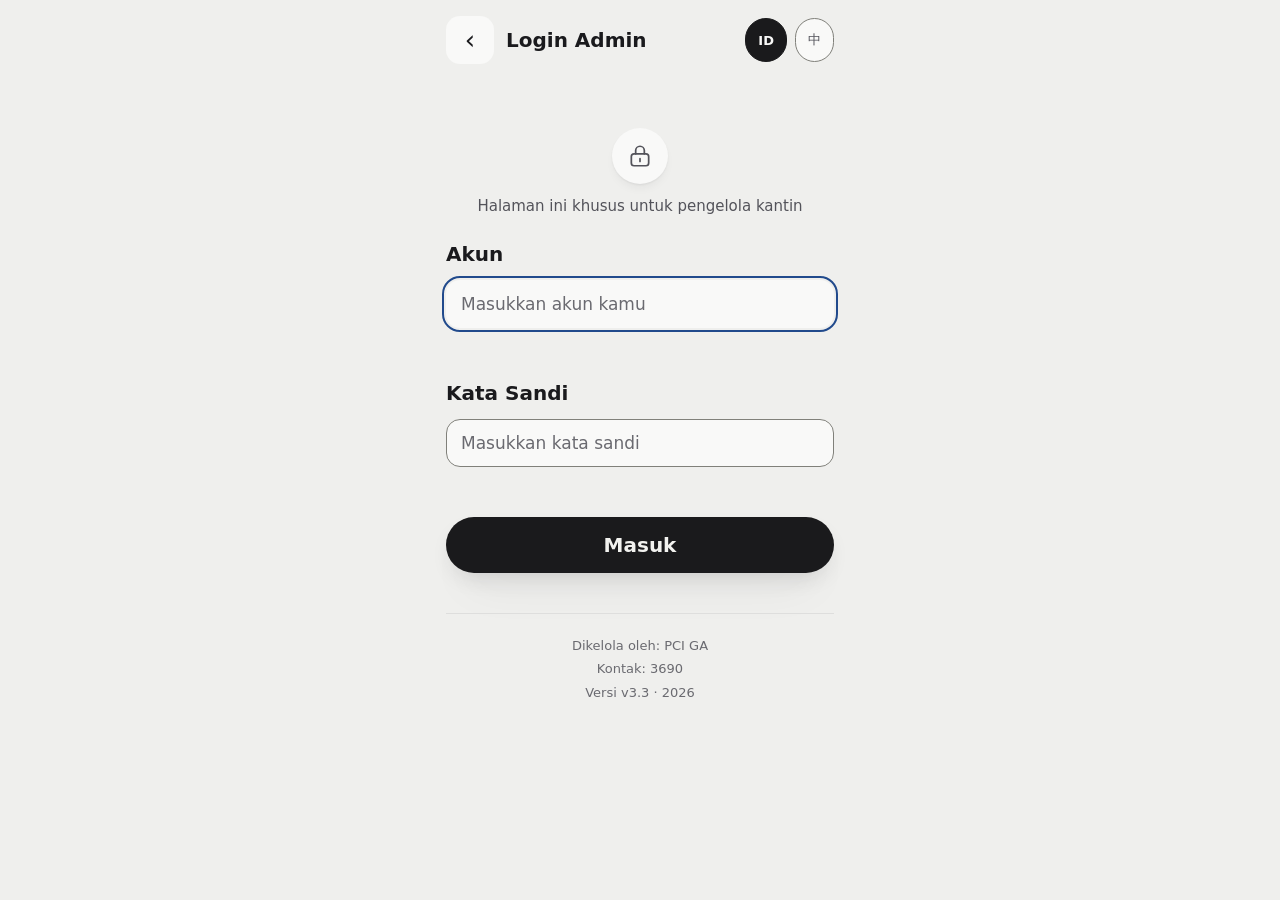
==== commit 972b37a4: "關卡 6-8、6-9：員工一頁圖解 + 管理端說明連結（v3.3） 6-8 panduan-karyawan.html —— 一張 A4，不是手冊 員工端只有三個畫面、整個流程 1 分鐘。做成一本手冊" ====
--- a/admin-accounts.html
+++ b/admin-accounts.html
@@ -16,13 +16,13 @@
     ⚠️ 那個 PNG 是**直角滿版**的：iOS 與 Android 會自己套圓角遮罩，
        圖檔自己再帶圓角的話會變成「圓角疊圓角」，四個角出現缺口。
   -->
-  <link rel="icon" href="favicon.svg?v=3.2" type="image/svg+xml">
-  <link rel="apple-touch-icon" href="apple-touch-icon.png?v=3.2">
-  <link rel="manifest" href="manifest.json?v=3.2">
+  <link rel="icon" href="favicon.svg?v=3.3" type="image/svg+xml">
+  <link rel="apple-touch-icon" href="apple-touch-icon.png?v=3.3">
+  <link rel="manifest" href="manifest.json?v=3.3">
   <style>html{background:#EFEFED}</style>
   <meta name="robots" content="noindex, nofollow">
   <title>Kelola Akun · Kantin PCI</title>
-  <link rel="stylesheet" href="css/style.css?v=3.2">
+  <link rel="stylesheet" href="css/style.css?v=3.3">
 </head>
 <body>
 
@@ -146,12 +146,12 @@
 
   </div>
 
-  <script src="js/config.js?v=3.2"></script>
-  <script src="js/i18n.js?v=3.2"></script>
-  <script src="js/ui.js?v=3.2"></script>
-  <script src="js/api.js?v=3.2"></script>
-  <script src="js/admin-session.js?v=3.2"></script>
-  <script src="js/admin-accounts.js?v=3.2"></script>
+  <script src="js/config.js?v=3.3"></script>
+  <script src="js/i18n.js?v=3.3"></script>
+  <script src="js/ui.js?v=3.3"></script>
+  <script src="js/api.js?v=3.3"></script>
+  <script src="js/admin-session.js?v=3.3"></script>
+  <script src="js/admin-accounts.js?v=3.3"></script>
 
 </body>
 </html>
--- a/css/style.css
+++ b/css/style.css
@@ -2252,6 +2252,22 @@
 }
 
 .admin-nav::-webkit-scrollbar { display: none; }
+
+/* 操作說明：推到導覽列最右邊，顏色比其他分頁淡一階——
+   它不是「另一個功能頁」，是需要時才會去點的東西。
+   ⚠️ 用 --text-muted 不用 --text-subtle：管理列的底是 --surface，
+      比頁面底色亮，淡色在上面的對比度會再掉一點 */
+.admin-nav-help {
+  margin-left: auto;
+  color: var(--text-muted);
+}
+.admin-nav-help::before {
+  content: '?';
+  display: inline-flex; align-items: center; justify-content: center;
+  width: 16px; height: 16px; margin-right: 6px;
+  border: 1.5px solid currentColor; border-radius: 50%;
+  font-size: 11px; font-weight: 700; line-height: 1;
+}
 
 .admin-nav-tab {
   display: inline-flex;
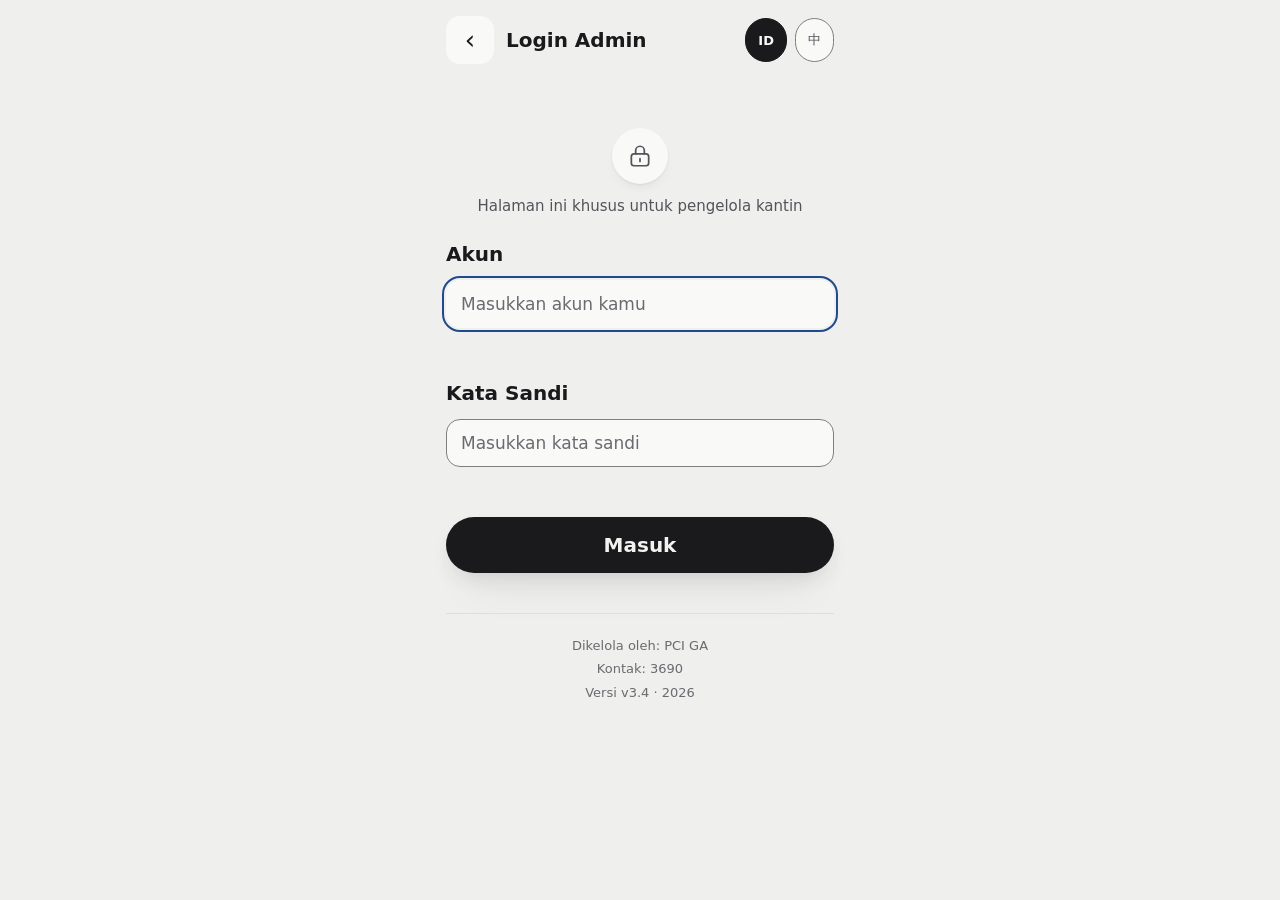
==== commit bc305749: "6-8 續：圖解加手機版 + 整合到首頁入口（v3.4） 同一個檔案兩種版面，內容一字不改：   電腦 / 列印    一張 A4（給主管印、截圖丟 WhatsApp）   手機 <620px    " ====
--- a/admin-accounts.html
+++ b/admin-accounts.html
@@ -16,13 +16,13 @@
     ⚠️ 那個 PNG 是**直角滿版**的：iOS 與 Android 會自己套圓角遮罩，
        圖檔自己再帶圓角的話會變成「圓角疊圓角」，四個角出現缺口。
   -->
-  <link rel="icon" href="favicon.svg?v=3.3" type="image/svg+xml">
-  <link rel="apple-touch-icon" href="apple-touch-icon.png?v=3.3">
-  <link rel="manifest" href="manifest.json?v=3.3">
+  <link rel="icon" href="favicon.svg?v=3.4" type="image/svg+xml">
+  <link rel="apple-touch-icon" href="apple-touch-icon.png?v=3.4">
+  <link rel="manifest" href="manifest.json?v=3.4">
   <style>html{background:#EFEFED}</style>
   <meta name="robots" content="noindex, nofollow">
   <title>Kelola Akun · Kantin PCI</title>
-  <link rel="stylesheet" href="css/style.css?v=3.3">
+  <link rel="stylesheet" href="css/style.css?v=3.4">
 </head>
 <body>
 
@@ -146,12 +146,12 @@
 
   </div>
 
-  <script src="js/config.js?v=3.3"></script>
-  <script src="js/i18n.js?v=3.3"></script>
-  <script src="js/ui.js?v=3.3"></script>
-  <script src="js/api.js?v=3.3"></script>
-  <script src="js/admin-session.js?v=3.3"></script>
-  <script src="js/admin-accounts.js?v=3.3"></script>
+  <script src="js/config.js?v=3.4"></script>
+  <script src="js/i18n.js?v=3.4"></script>
+  <script src="js/ui.js?v=3.4"></script>
+  <script src="js/api.js?v=3.4"></script>
+  <script src="js/admin-session.js?v=3.4"></script>
+  <script src="js/admin-accounts.js?v=3.4"></script>
 
 </body>
 </html>
--- a/css/style.css
+++ b/css/style.css
@@ -365,6 +365,24 @@
 
 /* 序號取代圖示：01 / 02。
    數字比圖示更能表達「先做這個，再做那個」的順序 */
+/* 操作說明入口。份量刻意比兩張卡片輕——它是「需要時才找」的東西，
+   不該跟主要動作搶注意力。但觸控目標仍然要 44px（手機上要用手指按） */
+.menu-help {
+  display: flex;
+  align-items: center;
+  justify-content: center;
+  gap: 8px;
+  min-height: 44px;
+  margin-top: 4px;
+  padding: 10px 16px;
+  color: var(--text-muted);
+  font-size: var(--fs-sm);
+  text-decoration: none;
+  border-radius: var(--radius-pill);
+}
+.menu-help:active { background: var(--surface-alt); }
+.menu-help-icon { width: 20px; height: 20px; flex: none; display: block; }
+
 .menu-num {
   font-size: var(--fs-lg);
   font-weight: 700;
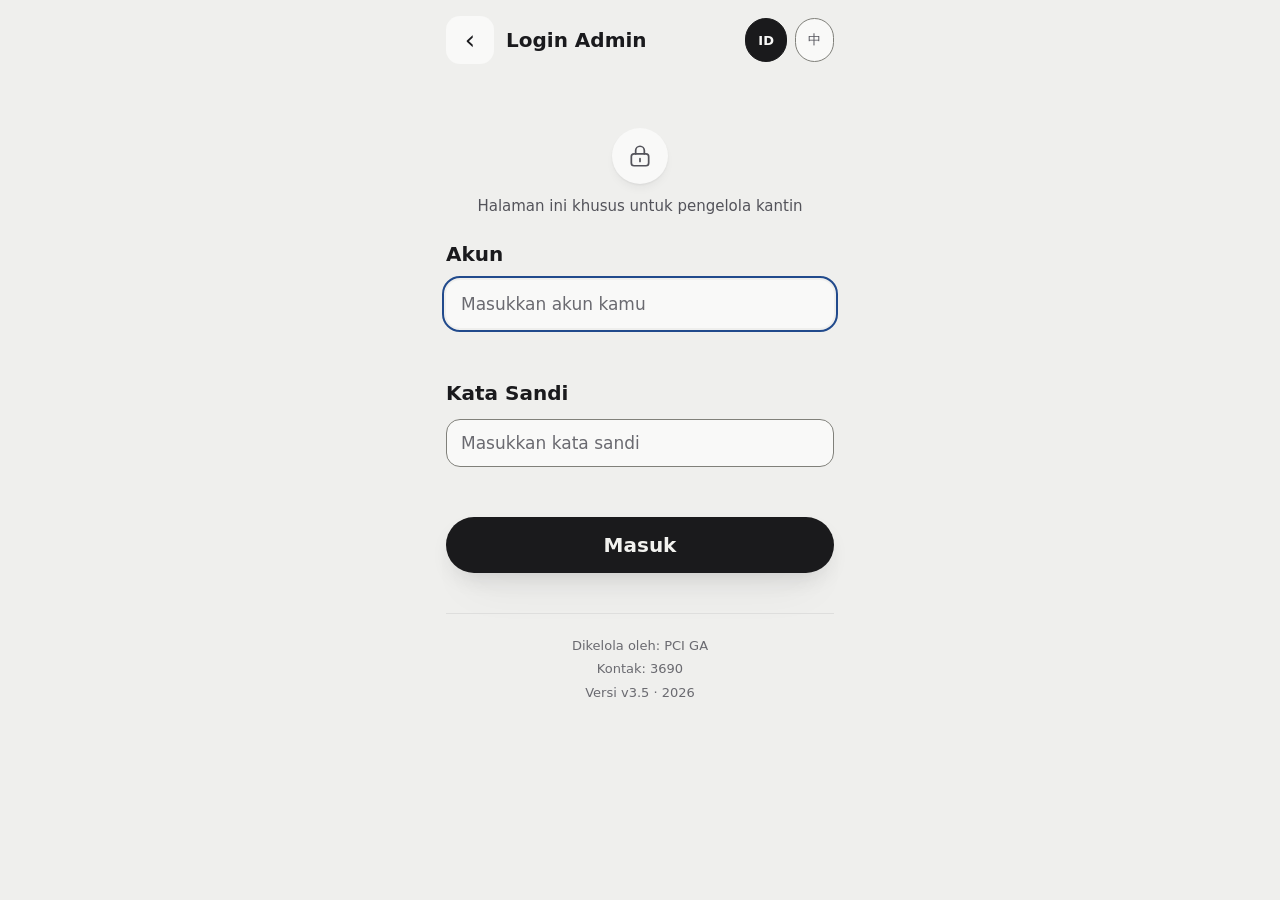
==== commit 3b93947f: "圖解手機版加返回列與底部行動按鈕（v3.5） 使用者實機測試提的兩點，都對：  1. 置頂返回列（sticky）    ← Beranda / 首頁，捲到底也還黏在畫面上方。    ⚠️ 用真的連結指" ====
--- a/admin-accounts.html
+++ b/admin-accounts.html
@@ -16,13 +16,13 @@
     ⚠️ 那個 PNG 是**直角滿版**的：iOS 與 Android 會自己套圓角遮罩，
        圖檔自己再帶圓角的話會變成「圓角疊圓角」，四個角出現缺口。
   -->
-  <link rel="icon" href="favicon.svg?v=3.4" type="image/svg+xml">
-  <link rel="apple-touch-icon" href="apple-touch-icon.png?v=3.4">
-  <link rel="manifest" href="manifest.json?v=3.4">
+  <link rel="icon" href="favicon.svg?v=3.5" type="image/svg+xml">
+  <link rel="apple-touch-icon" href="apple-touch-icon.png?v=3.5">
+  <link rel="manifest" href="manifest.json?v=3.5">
   <style>html{background:#EFEFED}</style>
   <meta name="robots" content="noindex, nofollow">
   <title>Kelola Akun · Kantin PCI</title>
-  <link rel="stylesheet" href="css/style.css?v=3.4">
+  <link rel="stylesheet" href="css/style.css?v=3.5">
 </head>
 <body>
 
@@ -146,12 +146,12 @@
 
   </div>
 
-  <script src="js/config.js?v=3.4"></script>
-  <script src="js/i18n.js?v=3.4"></script>
-  <script src="js/ui.js?v=3.4"></script>
-  <script src="js/api.js?v=3.4"></script>
-  <script src="js/admin-session.js?v=3.4"></script>
-  <script src="js/admin-accounts.js?v=3.4"></script>
+  <script src="js/config.js?v=3.5"></script>
+  <script src="js/i18n.js?v=3.5"></script>
+  <script src="js/ui.js?v=3.5"></script>
+  <script src="js/api.js?v=3.5"></script>
+  <script src="js/admin-session.js?v=3.5"></script>
+  <script src="js/admin-accounts.js?v=3.5"></script>
 
 </body>
 </html>
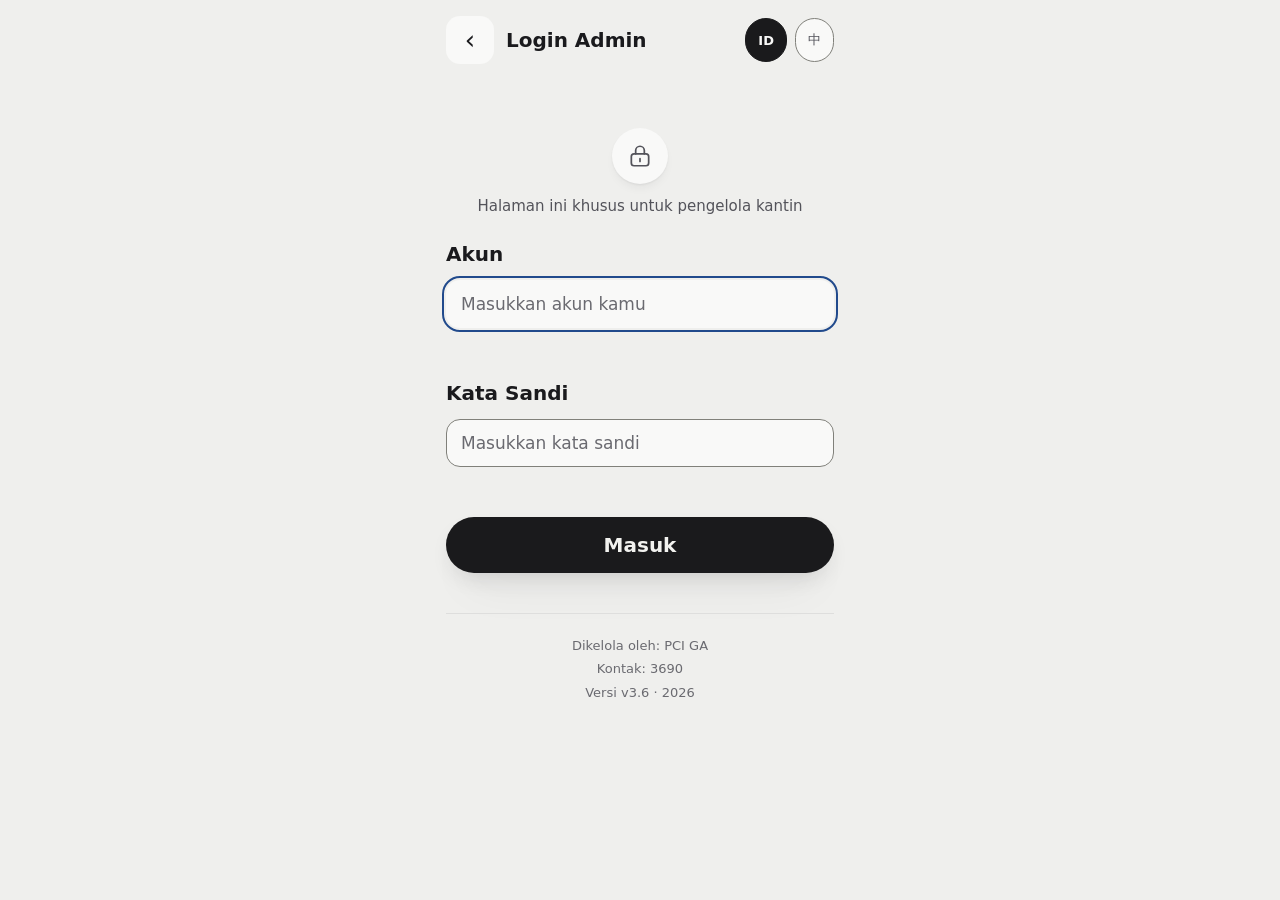
==== commit 7ce8b001: "圖解底部改成「一句邀請 + 一顆按鈕」（v3.6） 使用者實機測試的第二輪回饋：  1. 置頂返回列效果不錯，維持。 2. 底部只要「提交回報」一顆，而且文字不要跟首頁一樣。  改法：   Udah " ====
--- a/admin-accounts.html
+++ b/admin-accounts.html
@@ -16,13 +16,13 @@
     ⚠️ 那個 PNG 是**直角滿版**的：iOS 與 Android 會自己套圓角遮罩，
        圖檔自己再帶圓角的話會變成「圓角疊圓角」，四個角出現缺口。
   -->
-  <link rel="icon" href="favicon.svg?v=3.5" type="image/svg+xml">
-  <link rel="apple-touch-icon" href="apple-touch-icon.png?v=3.5">
-  <link rel="manifest" href="manifest.json?v=3.5">
+  <link rel="icon" href="favicon.svg?v=3.6" type="image/svg+xml">
+  <link rel="apple-touch-icon" href="apple-touch-icon.png?v=3.6">
+  <link rel="manifest" href="manifest.json?v=3.6">
   <style>html{background:#EFEFED}</style>
   <meta name="robots" content="noindex, nofollow">
   <title>Kelola Akun · Kantin PCI</title>
-  <link rel="stylesheet" href="css/style.css?v=3.5">
+  <link rel="stylesheet" href="css/style.css?v=3.6">
 </head>
 <body>
 
@@ -146,12 +146,12 @@
 
   </div>
 
-  <script src="js/config.js?v=3.5"></script>
-  <script src="js/i18n.js?v=3.5"></script>
-  <script src="js/ui.js?v=3.5"></script>
-  <script src="js/api.js?v=3.5"></script>
-  <script src="js/admin-session.js?v=3.5"></script>
-  <script src="js/admin-accounts.js?v=3.5"></script>
+  <script src="js/config.js?v=3.6"></script>
+  <script src="js/i18n.js?v=3.6"></script>
+  <script src="js/ui.js?v=3.6"></script>
+  <script src="js/api.js?v=3.6"></script>
+  <script src="js/admin-session.js?v=3.6"></script>
+  <script src="js/admin-accounts.js?v=3.6"></script>
 
 </body>
 </html>
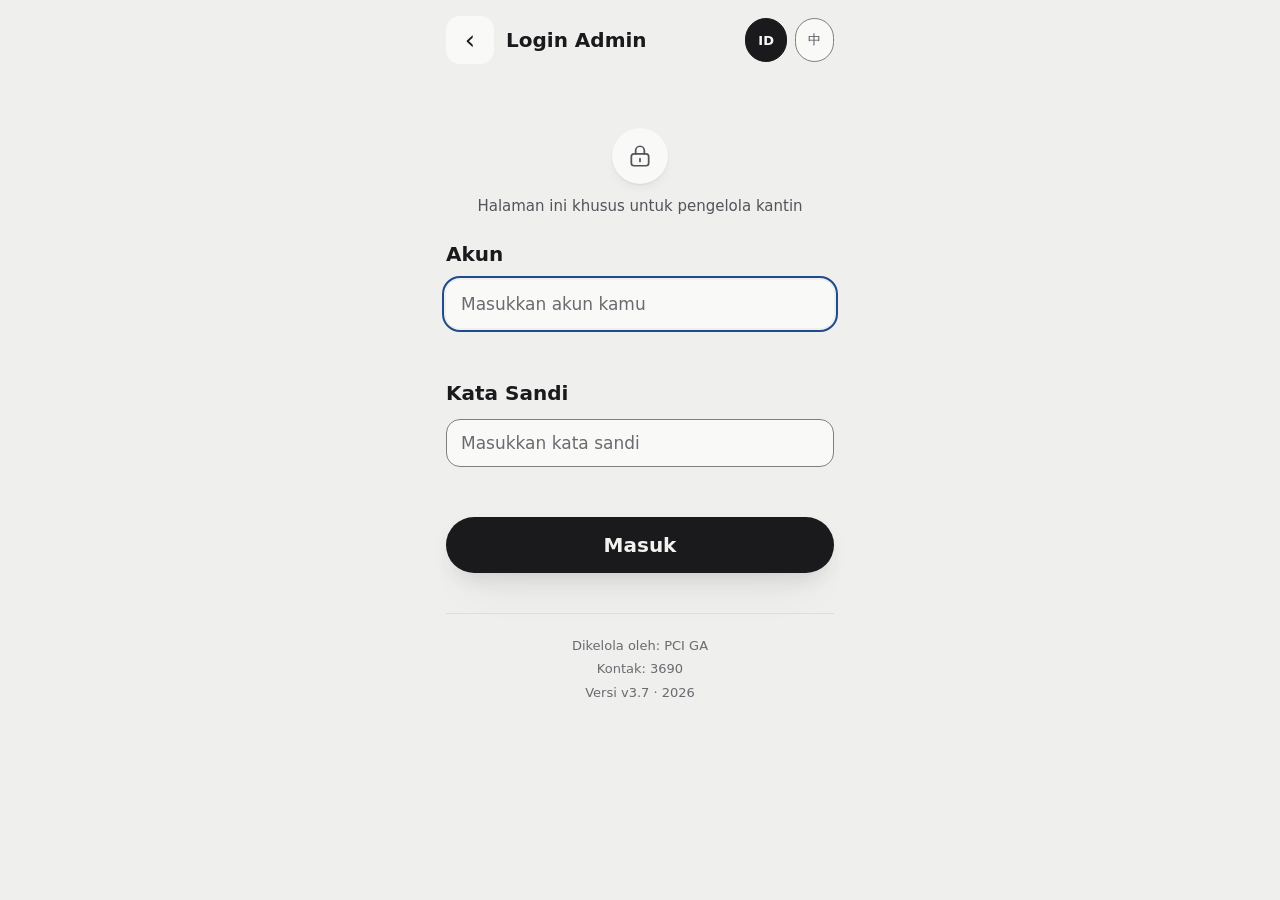
==== commit f70a351c: "首頁「怎麼使用？」加框線與淺底（v3.7 / @52） 使用者實機回饋：圖示跟字都有點小。真正的問題不是字小，是看不出來 那是可以按的東西——一段沒有邊界的灰字，長得像說明文字。  所以補的是「邊界」" ====
--- a/admin-accounts.html
+++ b/admin-accounts.html
@@ -16,13 +16,13 @@
     ⚠️ 那個 PNG 是**直角滿版**的：iOS 與 Android 會自己套圓角遮罩，
        圖檔自己再帶圓角的話會變成「圓角疊圓角」，四個角出現缺口。
   -->
-  <link rel="icon" href="favicon.svg?v=3.6" type="image/svg+xml">
-  <link rel="apple-touch-icon" href="apple-touch-icon.png?v=3.6">
-  <link rel="manifest" href="manifest.json?v=3.6">
+  <link rel="icon" href="favicon.svg?v=3.7" type="image/svg+xml">
+  <link rel="apple-touch-icon" href="apple-touch-icon.png?v=3.7">
+  <link rel="manifest" href="manifest.json?v=3.7">
   <style>html{background:#EFEFED}</style>
   <meta name="robots" content="noindex, nofollow">
   <title>Kelola Akun · Kantin PCI</title>
-  <link rel="stylesheet" href="css/style.css?v=3.6">
+  <link rel="stylesheet" href="css/style.css?v=3.7">
 </head>
 <body>
 
@@ -146,12 +146,12 @@
 
   </div>
 
-  <script src="js/config.js?v=3.6"></script>
-  <script src="js/i18n.js?v=3.6"></script>
-  <script src="js/ui.js?v=3.6"></script>
-  <script src="js/api.js?v=3.6"></script>
-  <script src="js/admin-session.js?v=3.6"></script>
-  <script src="js/admin-accounts.js?v=3.6"></script>
+  <script src="js/config.js?v=3.7"></script>
+  <script src="js/i18n.js?v=3.7"></script>
+  <script src="js/ui.js?v=3.7"></script>
+  <script src="js/api.js?v=3.7"></script>
+  <script src="js/admin-session.js?v=3.7"></script>
+  <script src="js/admin-accounts.js?v=3.7"></script>
 
 </body>
 </html>
--- a/css/style.css
+++ b/css/style.css
@@ -366,22 +366,41 @@
 /* 序號取代圖示：01 / 02。
    數字比圖示更能表達「先做這個，再做那個」的順序 */
 /* 操作說明入口。份量刻意比兩張卡片輕——它是「需要時才找」的東西，
-   不該跟主要動作搶注意力。但觸控目標仍然要 44px（手機上要用手指按） */
+   不該跟主要動作搶注意力。
+
+   ⚠️ 但「輕」曾經輕過頭：v3.6 之前是小一級的灰字 + 20px 圖示 + **無底無框**，
+      使用者實機回饋「圖示跟字都有點小」。真正的問題不是字小，是
+      **看不出來那是可以按的東西**——一段沒有邊界的灰字，長得像說明文字。
+
+   ⚠️ 所以 v3.7 補的是「邊界」而不只是「大小」：框線 + 淺底。
+      用**框線**不用陰影是刻意的——在這個系統裡陰影是卡片的語言
+      （`.menu-card` 用 --lift-1），框線是「輸入框 / 可按元件」的語言。
+      用陰影的話它會被看成第三張卡片，那正是當初刻意避開的事
+      （兩張卡片的份量差異是為了讓人兩秒內決定要做什麼）。
+
+   📌 它仍然不會被誤認成卡片：膠囊形、矮一截、置中、沒有編號也沒有箭頭。
+
+   ⚠️ 框線一定要用 --border-input，不可以用 --border / --border-strong。
+      後兩者是裝飾線（1.41:1），而這是**可點按元件的邊界**，
+      WCAG 1.4.11 要求 3:1——在工廠的爛光線下差別是「看得到」與「看不到」。 */
 .menu-help {
   display: flex;
   align-items: center;
   justify-content: center;
-  gap: 8px;
-  min-height: 44px;
-  margin-top: 4px;
-  padding: 10px 16px;
-  color: var(--text-muted);
-  font-size: var(--fs-sm);
+  gap: 10px;
+  min-height: 48px;
+  margin-top: 10px;
+  padding: 12px 20px;
+  color: var(--text);
+  font-size: var(--fs-body);
+  font-weight: 600;
   text-decoration: none;
+  background: var(--surface);
+  border: 1px solid var(--border-input);
   border-radius: var(--radius-pill);
 }
 .menu-help:active { background: var(--surface-alt); }
-.menu-help-icon { width: 20px; height: 20px; flex: none; display: block; }
+.menu-help-icon { width: 24px; height: 24px; flex: none; display: block; }
 
 .menu-num {
   font-size: var(--fs-lg);
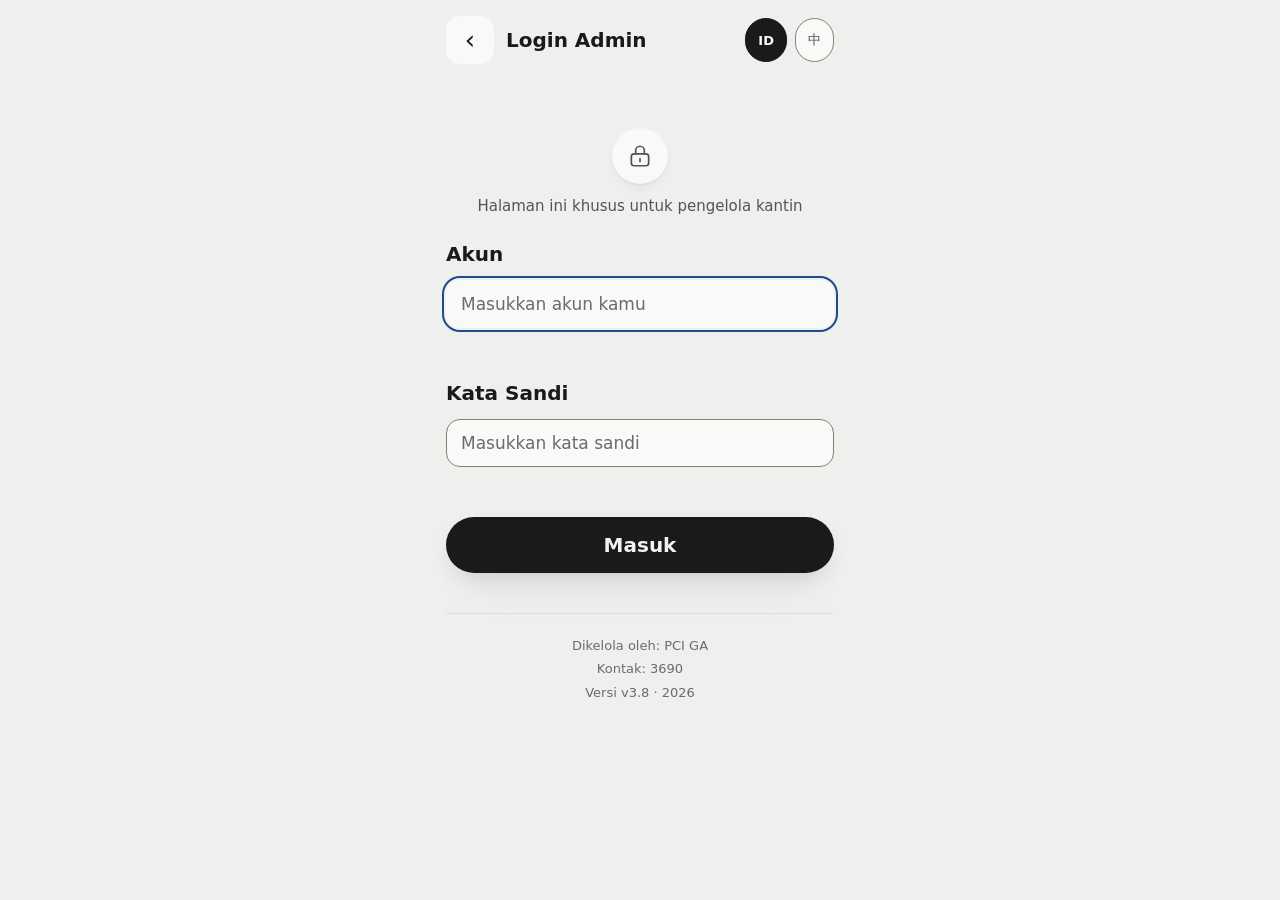
==== commit 1b985757: "帳號管理新增「刪除」（v3.8 / @54） 使用者要求：測試期間管理員名單還沒定案，建錯的帳號希望能直接刪掉。  三道關卡（使用者指定的設計）：   1. 不能刪自己   2. 必須先停用才能刪  " ====
--- a/admin-accounts.html
+++ b/admin-accounts.html
@@ -16,13 +16,13 @@
     ⚠️ 那個 PNG 是**直角滿版**的：iOS 與 Android 會自己套圓角遮罩，
        圖檔自己再帶圓角的話會變成「圓角疊圓角」，四個角出現缺口。
   -->
-  <link rel="icon" href="favicon.svg?v=3.7" type="image/svg+xml">
-  <link rel="apple-touch-icon" href="apple-touch-icon.png?v=3.7">
-  <link rel="manifest" href="manifest.json?v=3.7">
+  <link rel="icon" href="favicon.svg?v=3.8" type="image/svg+xml">
+  <link rel="apple-touch-icon" href="apple-touch-icon.png?v=3.8">
+  <link rel="manifest" href="manifest.json?v=3.8">
   <style>html{background:#EFEFED}</style>
   <meta name="robots" content="noindex, nofollow">
   <title>Kelola Akun · Kantin PCI</title>
-  <link rel="stylesheet" href="css/style.css?v=3.7">
+  <link rel="stylesheet" href="css/style.css?v=3.8">
 </head>
 <body>
 
@@ -146,12 +146,12 @@
 
   </div>
 
-  <script src="js/config.js?v=3.7"></script>
-  <script src="js/i18n.js?v=3.7"></script>
-  <script src="js/ui.js?v=3.7"></script>
-  <script src="js/api.js?v=3.7"></script>
-  <script src="js/admin-session.js?v=3.7"></script>
-  <script src="js/admin-accounts.js?v=3.7"></script>
+  <script src="js/config.js?v=3.8"></script>
+  <script src="js/i18n.js?v=3.8"></script>
+  <script src="js/ui.js?v=3.8"></script>
+  <script src="js/api.js?v=3.8"></script>
+  <script src="js/admin-session.js?v=3.8"></script>
+  <script src="js/admin-accounts.js?v=3.8"></script>
 
 </body>
 </html>
--- a/css/style.css
+++ b/css/style.css
@@ -650,7 +650,8 @@
 /* ===== 按鈕 ===== */
 
 .btn-primary,
-.btn-secondary {
+.btn-secondary,
+.btn-danger {
   display: block;
   width: 100%;
   margin-top: var(--gap);
@@ -690,6 +691,23 @@
   border: 1px solid var(--border-input);
   box-shadow: var(--lift-1);
 }
+
+/* 破壞性動作（目前只有「刪除管理者帳號」）。
+   ⚠️ 刻意做成**淺底 + 紅字 + 紅框**，不是紅色實心：
+      紅色實心的份量會超過同一排的其他按鈕，變成整頁最搶眼的東西——
+      而它是最不該被順手按到的那一顆。
+      顏色只負責「這個不一樣」，份量仍然是次要動作。
+   ⚠️ 框線用 --danger 本身（對底色 6.1:1），不是 --danger-border（那是裝飾線，
+      對比不足以當互動元件的邊界，WCAG 1.4.11 要 3:1）。 */
+.btn-danger {
+  color: var(--danger);
+  background: var(--danger-bg);
+  border: 1px solid var(--danger);
+  box-shadow: none;
+}
+.btn-danger:active   { background: var(--danger-tag); }
+.btn-danger:disabled { color: var(--text-subtle); background: var(--surface-alt);
+                       border-color: var(--border-input); cursor: not-allowed; }
 
 
 /* ===== 訊息 ===== */
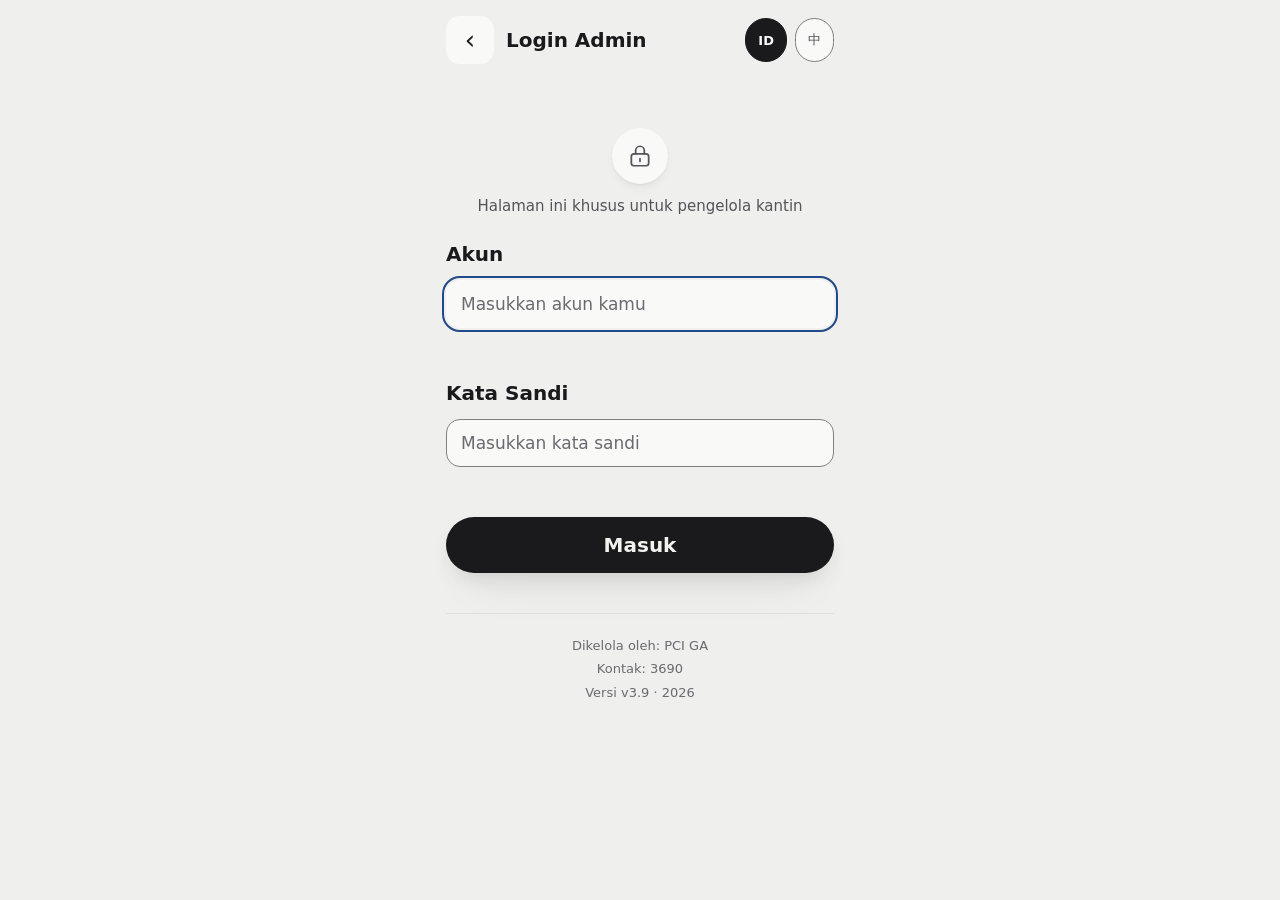
==== commit c4e8f601: "浮水印改成中印雙行（v3.9 / @55）；記錄延後項目 使用者要求「大小維持不變」——實測做不到：兩行 54pt 旋轉後寬 1039px， A4 可用寬度只有 703px，超出 336px。卡住的不" ====
--- a/admin-accounts.html
+++ b/admin-accounts.html
@@ -16,13 +16,13 @@
     ⚠️ 那個 PNG 是**直角滿版**的：iOS 與 Android 會自己套圓角遮罩，
        圖檔自己再帶圓角的話會變成「圓角疊圓角」，四個角出現缺口。
   -->
-  <link rel="icon" href="favicon.svg?v=3.8" type="image/svg+xml">
-  <link rel="apple-touch-icon" href="apple-touch-icon.png?v=3.8">
-  <link rel="manifest" href="manifest.json?v=3.8">
+  <link rel="icon" href="favicon.svg?v=3.9" type="image/svg+xml">
+  <link rel="apple-touch-icon" href="apple-touch-icon.png?v=3.9">
+  <link rel="manifest" href="manifest.json?v=3.9">
   <style>html{background:#EFEFED}</style>
   <meta name="robots" content="noindex, nofollow">
   <title>Kelola Akun · Kantin PCI</title>
-  <link rel="stylesheet" href="css/style.css?v=3.8">
+  <link rel="stylesheet" href="css/style.css?v=3.9">
 </head>
 <body>
 
@@ -146,12 +146,12 @@
 
   </div>
 
-  <script src="js/config.js?v=3.8"></script>
-  <script src="js/i18n.js?v=3.8"></script>
-  <script src="js/ui.js?v=3.8"></script>
-  <script src="js/api.js?v=3.8"></script>
-  <script src="js/admin-session.js?v=3.8"></script>
-  <script src="js/admin-accounts.js?v=3.8"></script>
+  <script src="js/config.js?v=3.9"></script>
+  <script src="js/i18n.js?v=3.9"></script>
+  <script src="js/ui.js?v=3.9"></script>
+  <script src="js/api.js?v=3.9"></script>
+  <script src="js/admin-session.js?v=3.9"></script>
+  <script src="js/admin-accounts.js?v=3.9"></script>
 
 </body>
 </html>
--- a/css/style.css
+++ b/css/style.css
@@ -2712,10 +2712,28 @@
     transform: translate(-50%, -50%) rotate(-30deg);
     z-index: 0;
 
-    font-size: 54pt;
+    /*
+     * 兩行：中文主標 + 印尼文副標（v3.9）。
+     *
+     * ⚠️ **字級不是隨便挑的，是量出來的。** 限制在於「最長的那一行」——
+     *    `Laporan internal GA PCI` 有 23 個字元，它決定了整體能多大。
+     *
+     *    實測（A4 可用寬度 703px，旋轉 30 度後的外框）：
+     *      兩行都 54pt   → 1039px  🔴 超出 336px，會被裁掉還可能多一張空白頁
+     *      34pt / 17pt   →  372px  ✅ 目前採用
+     *      46pt / 23pt   →  498px  ✅ 也可以（跟舊版單行的 507px 幾乎一樣）
+     *
+     *    所以要放大的話，**上限大約在 46/23 那一組**，再大就要縮短印尼文那一行。
+     *
+     * ⚠️ 中文那行需要 CJK 字型。字型堆疊裡的 "Noto Sans TC" 並沒有被載入
+     *    （這個專案刻意不載外部字型），所以實際上是掉到系統的 CJK 字型。
+     *    在沒有中文字型的電腦上列印會變成方框——但那台電腦本來也看不懂這份報表。
+     */
     font-weight: 800;
-    letter-spacing: .14em;
+    letter-spacing: .12em;
+    line-height: 1.3;
     white-space: nowrap;
+    text-align: center;
     color: var(--text);
     /*
      * 淡到不影響閱讀，但轉 PDF 或影印之後仍看得出來。
@@ -2724,9 +2742,20 @@
      *    低於 4% 之後很多雷射印表機會直接把它當成白色不印。
      *    真的印出來看不到的話，把這裡調回 .06～.07。
      */
-    opacity: .05;
+    opacity: .08;
     pointer-events: none;
   }
+
+  .print-watermark div { white-space: nowrap; }
+  .wm-l1 { font-size: 34pt; }
+
+  /*
+   * 副標再淡一階。
+   * ⚠️ opacity 會**相乘**：外層 .08 × 這裡的 .85 = 實際約 6.8%，
+   *    仍高於「低於 4% 印表機會直接不印」的下限。
+   *    要再淡的話改外層那個值，不要動這裡——這裡是兩行之間的層次，不是整體濃度。
+   */
+  .wm-l2 { font-size: 17pt; letter-spacing: .10em; opacity: .85; }
 
   /* 內容壓在浮水印上面 */
   #mainView { position: relative; z-index: 1; }
